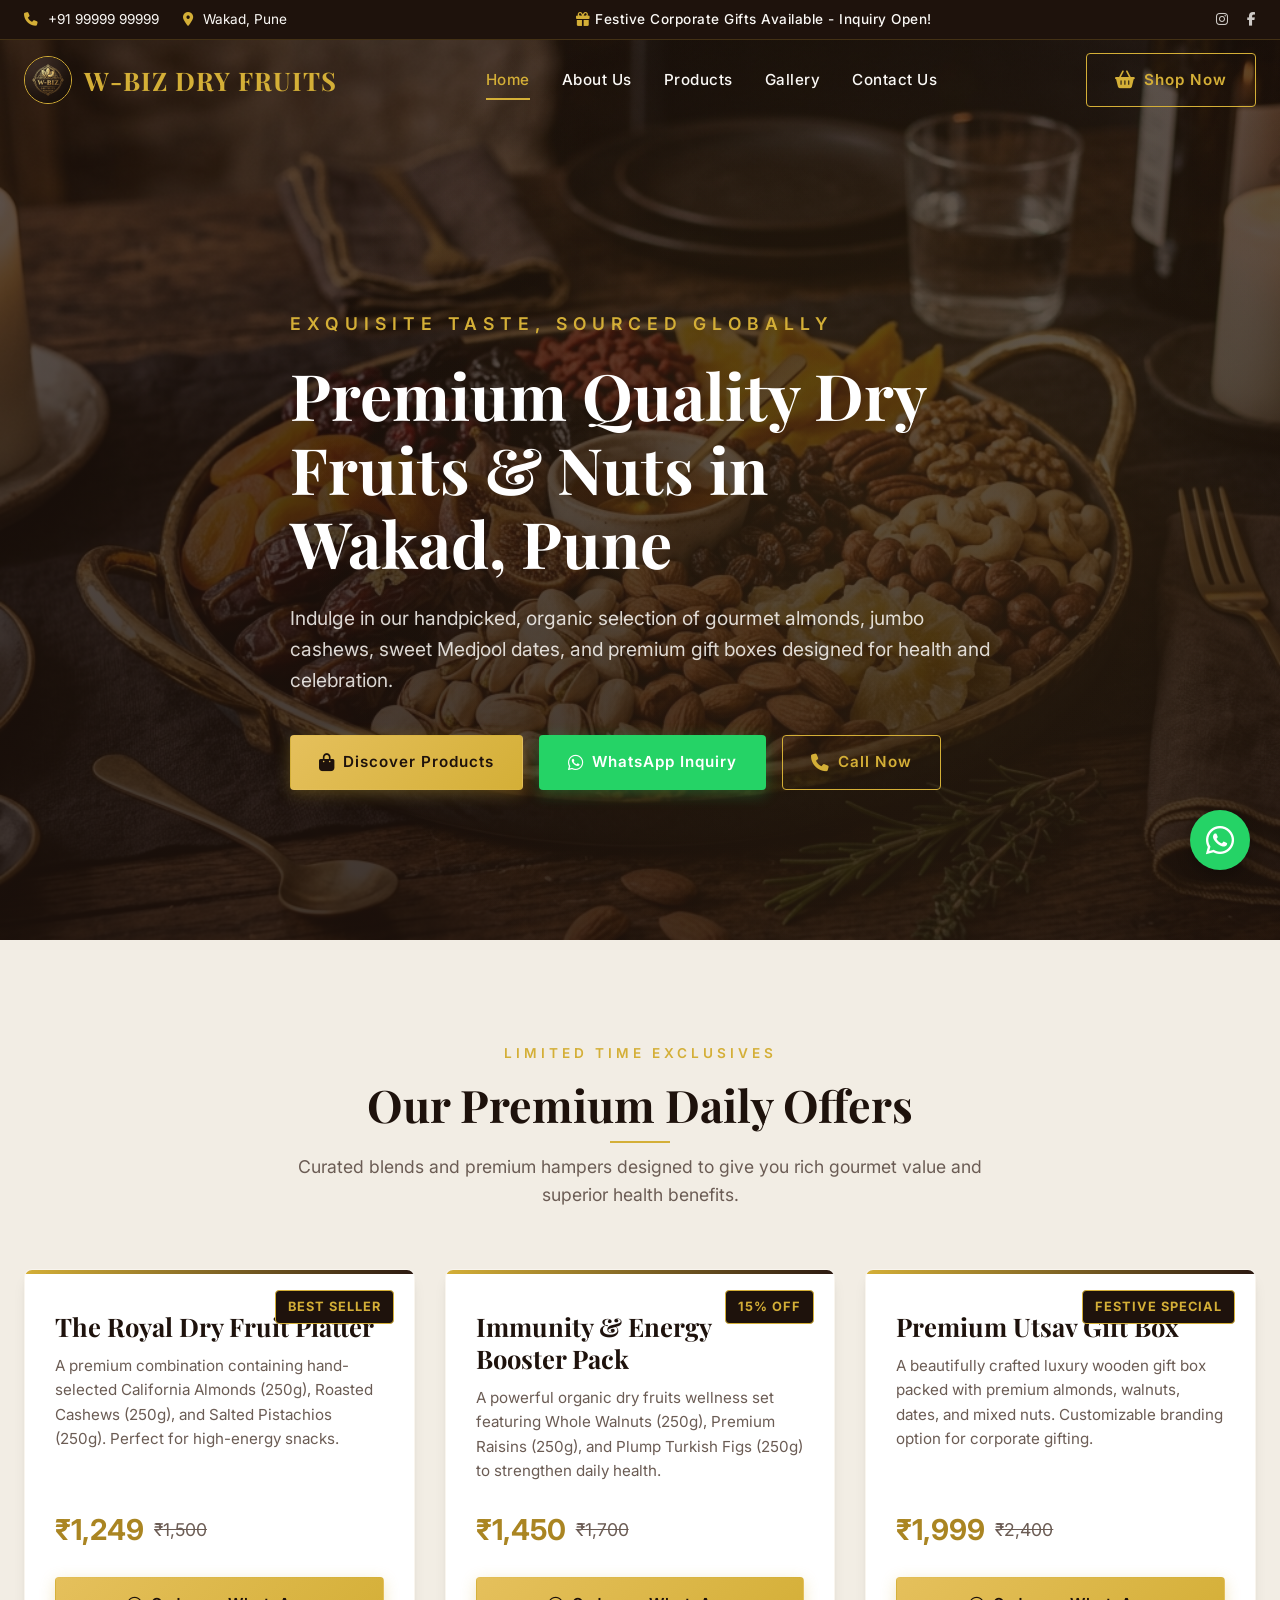
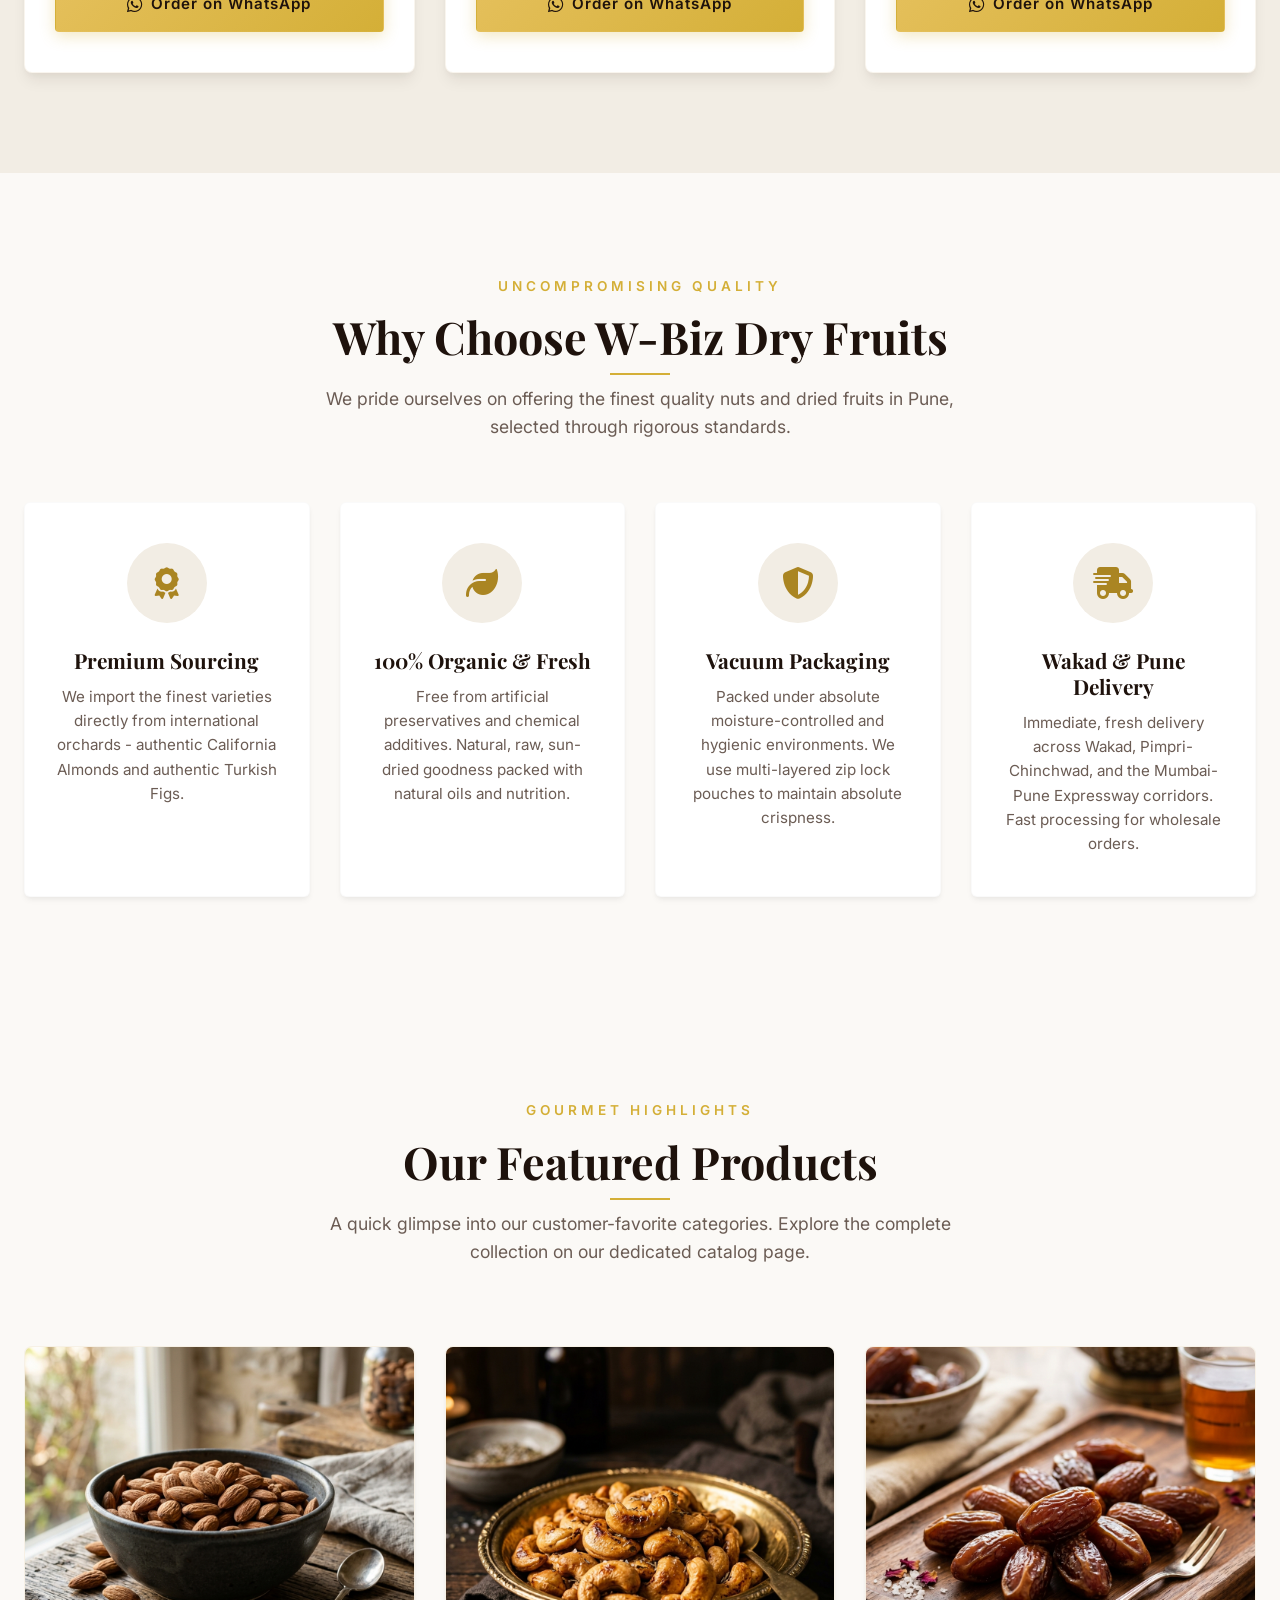
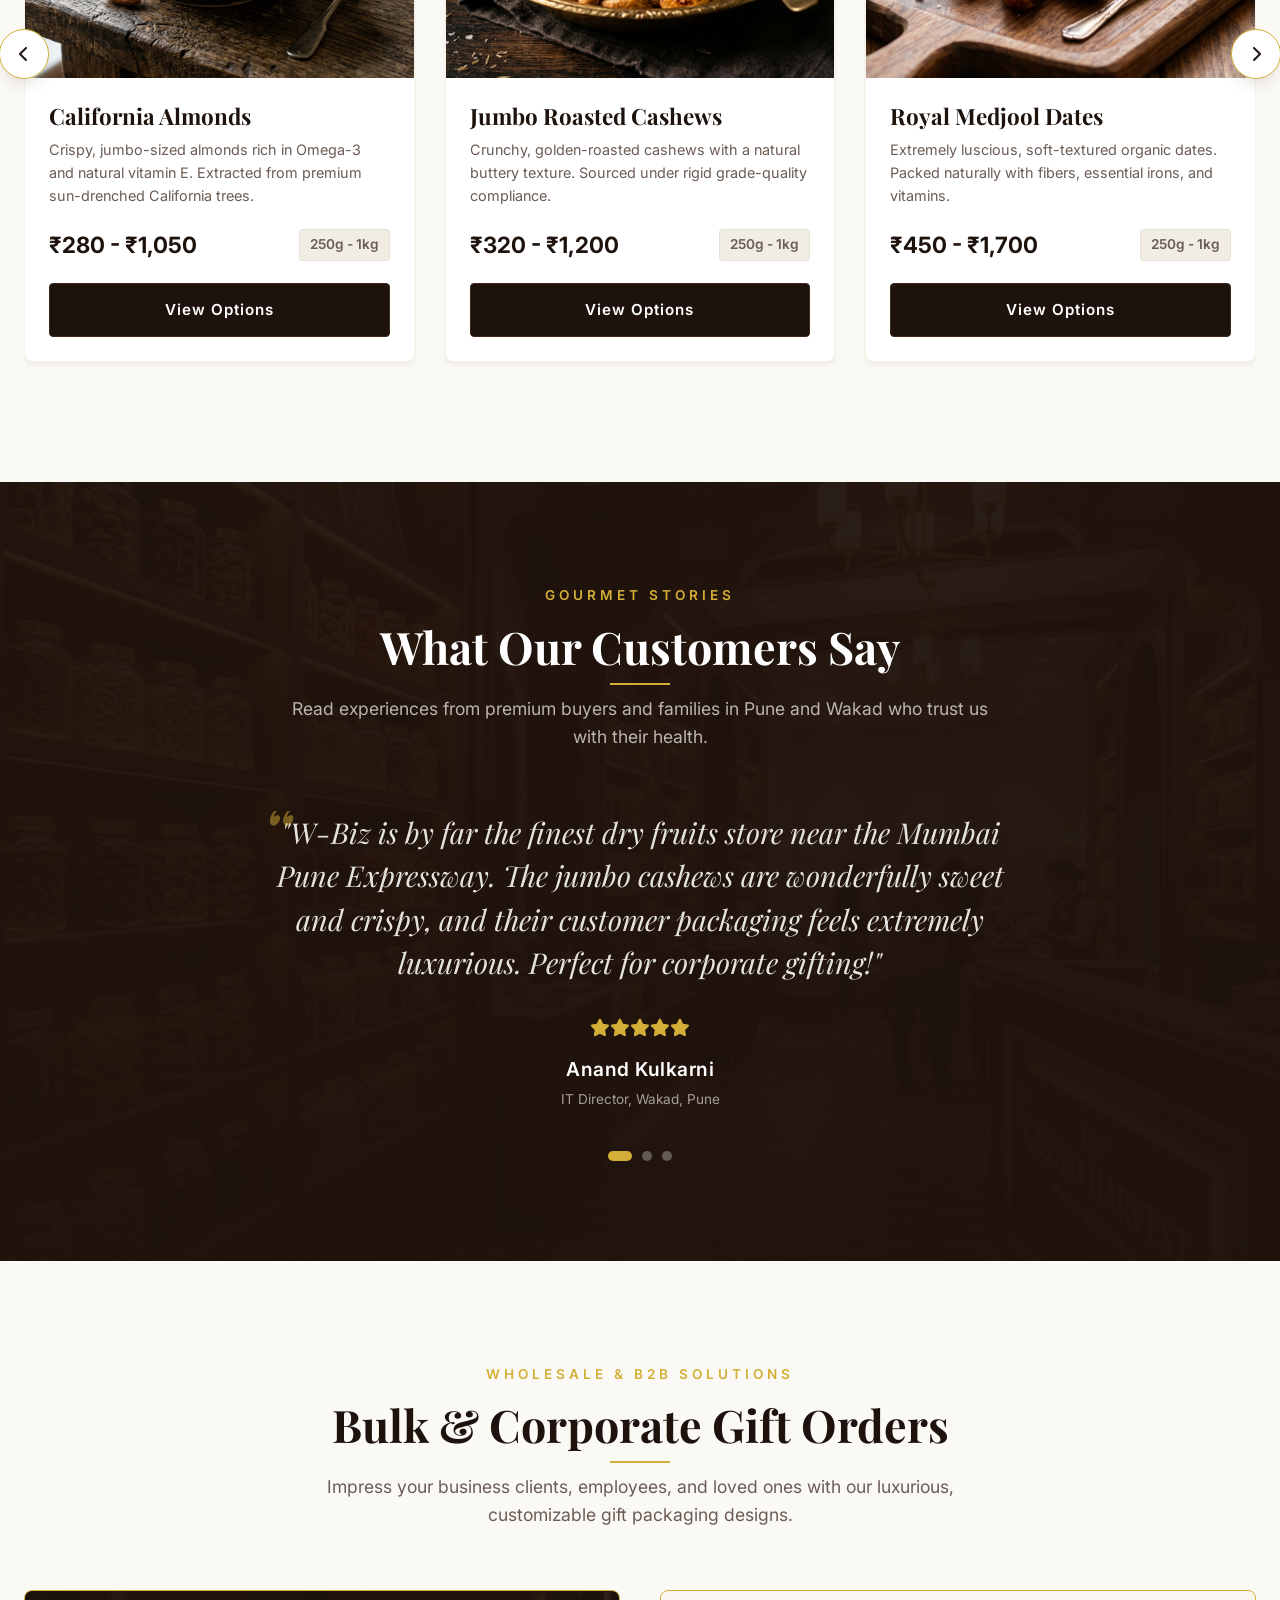
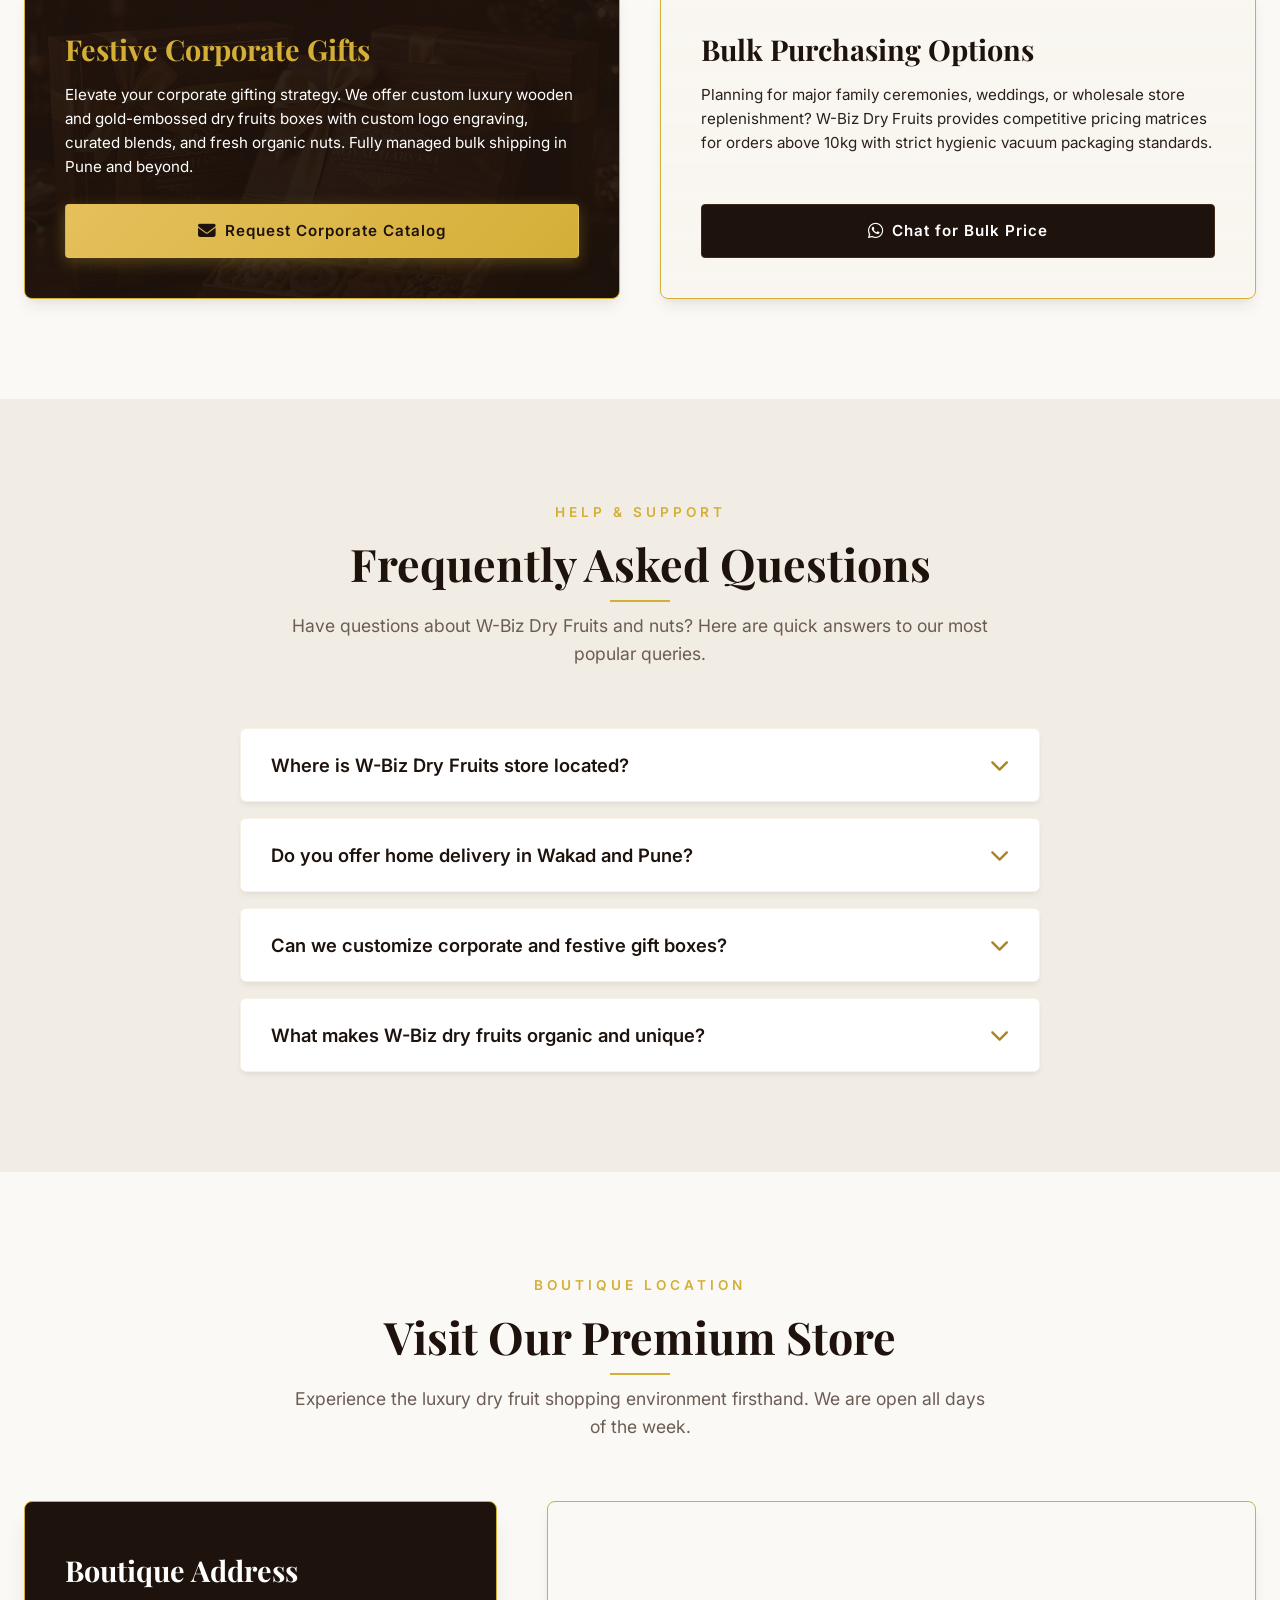
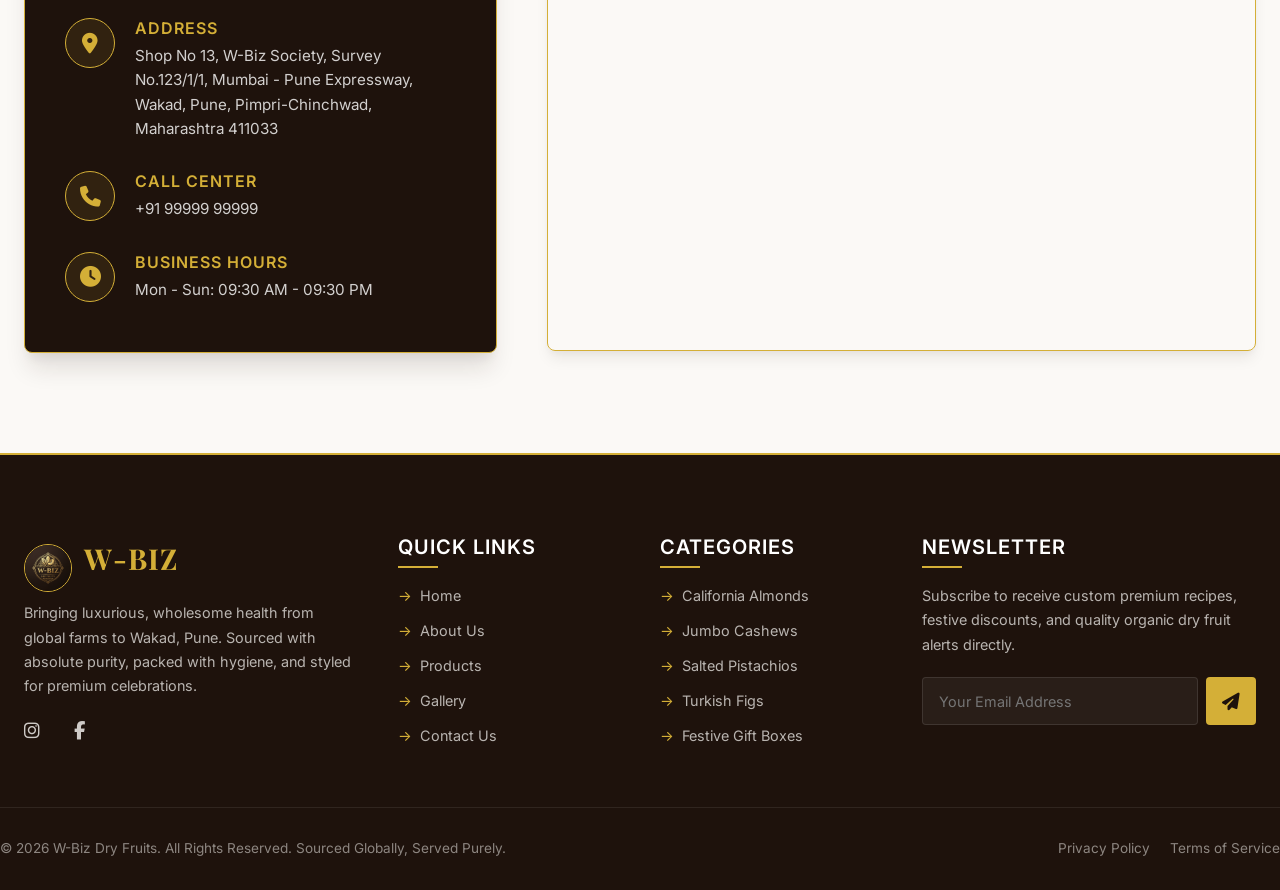
==== index.html @ f698a76a "Initial commit: Premium dry fruits and nuts website for W-Biz" ====
<!DOCTYPE html>
<html lang="en">
<head>
  <meta charset="UTF-8">
  <meta name="viewport" content="width=device-width, initial-scale=1.0">
  <meta name="description" content="Discover W-Biz Dry Fruits in Wakad, Pune. The best premium dry fruits shop near Mumbai-Pune Expressway offering organic nuts, raisins, dates, and customized luxury gift boxes.">
  <meta name="keywords" content="Dry Fruits Shop in Wakad, Premium Dry Fruits Pune, Best Dry Fruits Store near Mumbai Pune Expressway, Organic Dry Fruits in Pune, Dry Fruits Gift Boxes Pune">
  <title>W-Biz Dry Fruits | Premium Quality Dry Fruits & Nuts in Wakad, Pune</title>
  
  <!-- Favicon -->
  <link rel="icon" type="image/png" href="assets/logo.png">
  
  <!-- FontAwesome Icons CDN -->
  <link rel="stylesheet" href="https://cdnjs.cloudflare.com/ajax/libs/font-awesome/6.4.0/css/all.min.css">
  
  <!-- Premium Custom Styling Sheet -->
  <link rel="stylesheet" href="css/style.css">
</head>
<body>

  <!-- Preloader Screen -->
  <div id="preloader">
    <div class="loader-container">
      <div class="loader-logo">W-BIZ</div>
      <div class="loader-spinner"></div>
    </div>
  </div>

  <!-- Top Announcement Bar -->
  <div class="top-bar">
    <div class="container top-bar-content">
      <div class="top-info">
        <span><i class="fa-solid fa-phone"></i> +91 99999 99999</span>
        <span><i class="fa-solid fa-location-dot"></i> Wakad, Pune</span>
      </div>
      <div class="top-promo">
        <i class="fa-solid fa-gift gold-text"></i> Festive Corporate Gifts Available - Inquiry Open!
      </div>
      <div class="top-socials">
        <a href="https://instagram.com/wbizdryfruits" target="_blank" aria-label="Follow W-Biz Dry Fruits on Instagram"><i class="fa-brands fa-instagram"></i></a>
        <a href="https://facebook.com/wbizdryfruits" target="_blank" aria-label="Follow W-Biz Dry Fruits on Facebook"><i class="fa-brands fa-facebook-f"></i></a>
      </div>
    </div>
  </div>

  <!-- Sticky Premium Navigation Header -->
  <header>
    <div class="container header-container">
      <a href="index.html" class="logo-link" id="nav-logo">
        <img src="assets/logo.png" alt="W-Biz Dry Fruits Logo" class="logo-img">
        <span class="logo-text">W-BIZ DRY FRUITS</span>
      </a>
      
      <nav class="nav-links" id="menu-links">
        <a href="index.html" class="active">Home</a>
        <a href="about.html">About Us</a>
        <a href="products.html">Products</a>
        <a href="gallery.html">Gallery</a>
        <a href="contact.html">Contact Us</a>
      </nav>
      
      <div class="nav-cta">
        <a href="products.html" class="btn btn-outline" id="nav-shop-btn">
          <i class="fa-solid fa-basket-shopping"></i> Shop Now
        </a>
      </div>
      
      <button class="hamburger" id="menu-toggle" aria-label="Toggle navigation menu">
        <span></span>
        <span></span>
        <span></span>
      </button>
    </div>
  </header>

  <!-- Hero Section -->
  <section class="hero">
    <div class="container">
      <div class="hero-content">
        <span class="hero-tagline">Exquisite Taste, Sourced Globally</span>
        <h1>Premium Quality Dry Fruits & Nuts in Wakad, Pune</h1>
        <p class="hero-desc">Indulge in our handpicked, organic selection of gourmet almonds, jumbo cashews, sweet Medjool dates, and premium gift boxes designed for health and celebration.</p>
        <div class="hero-ctas">
          <a href="products.html" class="btn btn-gold"><i class="fa-solid fa-bag-shopping"></i> Discover Products</a>
          <a href="https://wa.me/919999999999?text=Hi%20W-Biz%20Dry%20Fruits,%20I'm%20interested%20in%20inquiring%20about%20your%20premium%20dry%20fruits." target="_blank" class="btn btn-whatsapp"><i class="fa-brands fa-whatsapp"></i> WhatsApp Inquiry</a>
          <a href="tel:+919999999999" class="btn btn-outline"><i class="fa-solid fa-phone"></i> Call Now</a>
        </div>
      </div>
    </div>
  </section>

  <!-- Daily Offers & Festive Combos Section -->
  <section class="offers-section section-padding">
    <div class="container">
      <div class="section-header reveal">
        <span>Limited Time Exclusives</span>
        <h2>Our Premium Daily Offers</h2>
        <p>Curated blends and premium hampers designed to give you rich gourmet value and superior health benefits.</p>
      </div>
      
      <div class="offers-grid reveal">
        <!-- Combo 1 -->
        <div class="offer-card">
          <span class="offer-badge">Best Seller</span>
          <div class="offer-content">
            <h3 class="offer-title">The Royal Dry Fruit Platter</h3>
            <p class="offer-desc">A premium combination containing hand-selected California Almonds (250g), Roasted Cashews (250g), and Salted Pistachios (250g). Perfect for high-energy snacks.</p>
            <div class="offer-price">
              ₹1,249 <span>₹1,500</span>
            </div>
            <a href="https://wa.me/919999999999?text=Hi%20W-Biz%20Dry%20Fruits,%20I%20want%20to%20order%20the%20Royal%20Dry%20Fruit%20Platter%20Offer." target="_blank" class="btn btn-gold text-center">
              <i class="fa-brands fa-whatsapp"></i> Order on WhatsApp
            </a>
          </div>
        </div>
        
        <!-- Combo 2 -->
        <div class="offer-card">
          <span class="offer-badge">15% Off</span>
          <div class="offer-content">
            <h3 class="offer-title">Immunity & Energy Booster Pack</h3>
            <p class="offer-desc">A powerful organic dry fruits wellness set featuring Whole Walnuts (250g), Premium Raisins (250g), and Plump Turkish Figs (250g) to strengthen daily health.</p>
            <div class="offer-price">
              ₹1,450 <span>₹1,700</span>
            </div>
            <a href="https://wa.me/919999999999?text=Hi%20W-Biz%20Dry%20Fruits,%20I%20want%20to%20order%20the%20Immunity%20%26%20Energy%20Booster%20Pack." target="_blank" class="btn btn-gold text-center">
              <i class="fa-brands fa-whatsapp"></i> Order on WhatsApp
            </a>
          </div>
        </div>
        
        <!-- Combo 3 -->
        <div class="offer-card">
          <span class="offer-badge">Festive Special</span>
          <div class="offer-content">
            <h3 class="offer-title">Premium Utsav Gift Box</h3>
            <p class="offer-desc">A beautifully crafted luxury wooden gift box packed with premium almonds, walnuts, dates, and mixed nuts. Customizable branding option for corporate gifting.</p>
            <div class="offer-price">
              ₹1,999 <span>₹2,400</span>
            </div>
            <a href="https://wa.me/919999999999?text=Hi%20W-Biz%20Dry%20Fruits,%20I'm%20interested%20in%20the%20Premium%20Utsav%20Gift%20Box." target="_blank" class="btn btn-gold text-center">
              <i class="fa-brands fa-whatsapp"></i> Order on WhatsApp
            </a>
          </div>
        </div>
      </div>
    </div>
  </section>

  <!-- Why Choose Us Section -->
  <section class="features-section section-padding">
    <div class="container">
      <div class="section-header reveal">
        <span>Uncompromising Quality</span>
        <h2>Why Choose W-Biz Dry Fruits</h2>
        <p>We pride ourselves on offering the finest quality nuts and dried fruits in Pune, selected through rigorous standards.</p>
      </div>
      
      <div class="features-grid reveal">
        <!-- Feature 1 -->
        <div class="feature-card">
          <div class="feature-icon"><i class="fa-solid fa-award"></i></div>
          <h3 class="feature-title">Premium Sourcing</h3>
          <p class="feature-desc">We import the finest varieties directly from international orchards - authentic California Almonds and authentic Turkish Figs.</p>
        </div>
        
        <!-- Feature 2 -->
        <div class="feature-card">
          <div class="feature-icon"><i class="fa-solid fa-leaf"></i></div>
          <h3 class="feature-title">100% Organic & Fresh</h3>
          <p class="feature-desc">Free from artificial preservatives and chemical additives. Natural, raw, sun-dried goodness packed with natural oils and nutrition.</p>
        </div>
        
        <!-- Feature 3 -->
        <div class="feature-card">
          <div class="feature-icon"><i class="fa-solid fa-shield-halved"></i></div>
          <h3 class="feature-title">Vacuum Packaging</h3>
          <p class="feature-desc">Packed under absolute moisture-controlled and hygienic environments. We use multi-layered zip lock pouches to maintain absolute crispness.</p>
        </div>
        
        <!-- Feature 4 -->
        <div class="feature-card">
          <div class="feature-icon"><i class="fa-solid fa-truck-fast"></i></div>
          <h3 class="feature-title">Wakad & Pune Delivery</h3>
          <p class="feature-desc">Immediate, fresh delivery across Wakad, Pimpri-Chinchwad, and the Mumbai-Pune Expressway corridors. Fast processing for wholesale orders.</p>
        </div>
      </div>
    </div>
  </section>

  <!-- Featured Products Slider -->
  <section class="featured-section section-padding">
    <div class="container">
      <div class="section-header reveal">
        <span>Gourmet Highlights</span>
        <h2>Our Featured Products</h2>
        <p>A quick glimpse into our customer-favorite categories. Explore the complete collection on our dedicated catalog page.</p>
      </div>
      
      <div class="slider-outer-container reveal">
        <!-- Slider Navigation -->
        <button class="slider-control slider-control-prev" id="slide-prev" aria-label="Previous featured product"><i class="fa-solid fa-chevron-left"></i></button>
        <button class="slider-control slider-control-next" id="slide-next" aria-label="Next featured product"><i class="fa-solid fa-chevron-right"></i></button>
        
        <div class="featured-slider" id="featured-products-container">
          <!-- Card 1 -->
          <div class="product-card">
            <div class="product-img-wrap">
              <span class="product-badge">Top Choice</span>
              <img src="assets/products/almonds.png" alt="Premium California Almonds at W-Biz Dry Fruits in Pune">
            </div>
            <div class="product-info">
              <h3 class="product-title">California Almonds</h3>
              <p class="product-desc">Crispy, jumbo-sized almonds rich in Omega-3 and natural vitamin E. Extracted from premium sun-drenched California trees.</p>
              <div class="product-price-row">
                <span class="product-price">₹280 - ₹1,050</span>
                <span class="product-weight">250g - 1kg</span>
              </div>
              <div class="product-actions">
                <a href="products.html" class="btn btn-dark text-center">View Options</a>
              </div>
            </div>
          </div>
          
          <!-- Card 2 -->
          <div class="product-card">
            <div class="product-img-wrap">
              <span class="product-badge">Imported</span>
              <img src="assets/products/cashews.png" alt="Gourmet Roasted Cashews from Wakad Pune Dry Fruit Store">
            </div>
            <div class="product-info">
              <h3 class="product-title">Jumbo Roasted Cashews</h3>
              <p class="product-desc">Crunchy, golden-roasted cashews with a natural buttery texture. Sourced under rigid grade-quality compliance.</p>
              <div class="product-price-row">
                <span class="product-price">₹320 - ₹1,200</span>
                <span class="product-weight">250g - 1kg</span>
              </div>
              <div class="product-actions">
                <a href="products.html" class="btn btn-dark text-center">View Options</a>
              </div>
            </div>
          </div>
          
          <!-- Card 3 -->
          <div class="product-card">
            <div class="product-img-wrap">
              <span class="product-badge">Highly Sweet</span>
              <img src="assets/products/dates.png" alt="Premium Medjool Dates near Mumbai Pune Expressway">
            </div>
            <div class="product-info">
              <h3 class="product-title">Royal Medjool Dates</h3>
              <p class="product-desc">Extremely luscious, soft-textured organic dates. Packed naturally with fibers, essential irons, and vitamins.</p>
              <div class="product-price-row">
                <span class="product-price">₹450 - ₹1,700</span>
                <span class="product-weight">250g - 1kg</span>
              </div>
              <div class="product-actions">
                <a href="products.html" class="btn btn-dark text-center">View Options</a>
              </div>
            </div>
          </div>
          
          <!-- Card 4 -->
          <div class="product-card">
            <div class="product-img-wrap">
              <span class="product-badge">Special Gift</span>
              <img src="assets/store-packaging.png" alt="Festive Gift Box from W-Biz Dry Fruits Wakad">
            </div>
            <div class="product-info">
              <h3 class="product-title">Luxury Utsav Box</h3>
              <p class="product-desc">An elegant premium wooden presentation tray filled with a high-end gourmet collection of rich walnuts, cashews, and almonds.</p>
              <div class="product-price-row">
                <span class="product-price">₹1,999</span>
                <span class="product-weight">1 Unit</span>
              </div>
              <div class="product-actions">
                <a href="products.html" class="btn btn-dark text-center">View Options</a>
              </div>
            </div>
          </div>
        </div>
      </div>
    </div>
  </section>

  <!-- Testimonials Carousel Section -->
  <section class="testimonials-section section-padding">
    <div class="container">
      <div class="section-header reveal">
        <span>Gourmet Stories</span>
        <h2>What Our Customers Say</h2>
        <p>Read experiences from premium buyers and families in Pune and Wakad who trust us with their health.</p>
      </div>
      
      <div class="testimonial-carousel-container reveal">
        <div class="testimonial-track" id="testimonial-track">
          <!-- Slide 1 -->
          <div class="testimonial-slide">
            <div class="testimonial-quote">
              "W-Biz is by far the finest dry fruits store near the Mumbai Pune Expressway. The jumbo cashews are wonderfully sweet and crispy, and their customer packaging feels extremely luxurious. Perfect for corporate gifting!"
            </div>
            <div class="testimonial-author">
              <div class="author-rating">
                <i class="fa-solid fa-star"></i><i class="fa-solid fa-star"></i><i class="fa-solid fa-star"></i><i class="fa-solid fa-star"></i><i class="fa-solid fa-star"></i>
              </div>
              <span class="author-name">Anand Kulkarni</span>
              <span class="author-title">IT Director, Wakad, Pune</span>
            </div>
          </div>
          
          <!-- Slide 2 -->
          <div class="testimonial-slide">
            <div class="testimonial-quote">
              "We bought their customizable festive dry fruits gift boxes for Diwali, and all our relatives were amazed by the rich size and quality of the pistachios and figs. Sourcing is absolutely authentic."
            </div>
            <div class="testimonial-author">
              <div class="author-rating">
                <i class="fa-solid fa-star"></i><i class="fa-solid fa-star"></i><i class="fa-solid fa-star"></i><i class="fa-solid fa-star"></i><i class="fa-solid fa-star"></i>
              </div>
              <span class="author-name">Priya Deshmukh</span>
              <span class="author-title">Fitness Blogger, Pimpri-Chinchwad</span>
            </div>
          </div>
          
          <!-- Slide 3 -->
          <div class="testimonial-slide">
            <div class="testimonial-quote">
              "Superb hygienic environment inside the store. I regularly buy their organic figs and California almonds. It's clean, premium, and very friendly. Sourcing genuine organic dry fruits in Pune has become incredibly easy!"
            </div>
            <div class="testimonial-author">
              <div class="author-rating">
                <i class="fa-solid fa-star"></i><i class="fa-solid fa-star"></i><i class="fa-solid fa-star"></i><i class="fa-solid fa-star"></i><i class="fa-solid fa-star-half-stroke"></i>
              </div>
              <span class="author-name">Dr. Rakesh Mehta</span>
              <span class="author-title">Cardiologist, Wakad</span>
            </div>
          </div>
        </div>
        
        <div class="carousel-dots" id="carousel-dots-container">
          <!-- Dots dynamically highlighted by JS -->
        </div>
      </div>
    </div>
  </section>

  <!-- Bulk & Corporate Inquiries Section -->
  <section class="inquiry-callout-section section-padding">
    <div class="container">
      <div class="section-header reveal">
        <span>Wholesale & B2B Solutions</span>
        <h2>Bulk & Corporate Gift Orders</h2>
        <p>Impress your business clients, employees, and loved ones with our luxurious, customizable gift packaging designs.</p>
      </div>
      
      <div class="inquiry-callout-grid reveal">
        <div class="inquiry-callout-card">
          <h3>Festive Corporate Gifts</h3>
          <p>Elevate your corporate gifting strategy. We offer custom luxury wooden and gold-embossed dry fruits boxes with custom logo engraving, curated blends, and fresh organic nuts. Fully managed bulk shipping in Pune and beyond.</p>
          <a href="contact.html" class="btn btn-gold"><i class="fa-solid fa-envelope"></i> Request Corporate Catalog</a>
        </div>
        
        <div class="inquiry-callout-card">
          <h3>Bulk Purchasing Options</h3>
          <p>Planning for major family ceremonies, weddings, or wholesale store replenishment? W-Biz Dry Fruits provides competitive pricing matrices for orders above 10kg with strict hygienic vacuum packaging standards.</p>
          <a href="https://wa.me/919999999999?text=Hi%20W-Biz%20Dry%20Fruits,%20I%20would%20like%20to%20inquire%20about%20a%20bulk%20order%20for%20an%20upcoming%20event." target="_blank" class="btn btn-dark"><i class="fa-brands fa-whatsapp"></i> Chat for Bulk Price</a>
        </div>
      </div>
    </div>
  </section>

  <!-- FAQ Section -->
  <section class="faq-section section-padding">
    <div class="container">
      <div class="section-header reveal">
        <span>Help & Support</span>
        <h2>Frequently Asked Questions</h2>
        <p>Have questions about W-Biz Dry Fruits and nuts? Here are quick answers to our most popular queries.</p>
      </div>
      
      <div class="faq-container reveal">
        <!-- FAQ 1 -->
        <div class="faq-item">
          <button class="faq-question">
            <h3>Where is W-Biz Dry Fruits store located?</h3>
            <span class="faq-icon"><i class="fa-solid fa-chevron-down"></i></span>
          </button>
          <div class="faq-answer">
            <div class="faq-answer-content">
              Our premium boutique store is located at <strong>Shop No 13, W-Biz Society, Survey No.123/1/1, Mumbai - Pune Expressway, Wakad, Pune, Maharashtra 411033</strong>. It is highly accessible for residents of Wakad, Pimpri-Chinchwad, and travellers on the Expressway.
            </div>
          </div>
        </div>
        
        <!-- FAQ 2 -->
        <div class="faq-item">
          <button class="faq-question">
            <h3>Do you offer home delivery in Wakad and Pune?</h3>
            <span class="faq-icon"><i class="fa-solid fa-chevron-down"></i></span>
          </button>
          <div class="faq-answer">
            <div class="faq-answer-content">
              Yes! We provide express, contactless doorstep delivery across Wakad, Pimpri-Chinchwad, and selective sectors of Pune. Contact us via WhatsApp to share your address and secure immediate shipping options.
            </div>
          </div>
        </div>
        
        <!-- FAQ 3 -->
        <div class="faq-item">
          <button class="faq-question">
            <h3>Can we customize corporate and festive gift boxes?</h3>
            <span class="faq-icon"><i class="fa-solid fa-chevron-down"></i></span>
          </button>
          <div class="faq-answer">
            <div class="faq-answer-content">
              Absolutely! We specialize in premium personalized dry fruits gift boxes. You can choose the tray material (wooden, gold hard-board, eco-sleeves), custom choose the assortment dry fruits (almonds, cashews, pistachios, dates, figs, mixed), and engrave your corporate emblem on the outer packaging.
            </div>
          </div>
        </div>
        
        <!-- FAQ 4 -->
        <div class="faq-item">
          <button class="faq-question">
            <h3>What makes W-Biz dry fruits organic and unique?</h3>
            <span class="faq-icon"><i class="fa-solid fa-chevron-down"></i></span>
          </button>
          <div class="faq-answer">
            <div class="faq-answer-content">
              We focus strictly on premium grades (like California almonds and King-size Cashews). Our items are sorted and vacuum-packed under certified clean facilities without artificial polish, chemical colors, or preservatives, assuring 100% natural oil preservation and crispness.
            </div>
          </div>
        </div>
      </div>
    </div>
  </section>

  <!-- Store Location Preview & Quick Contact Info -->
  <section class="section-padding reveal">
    <div class="container">
      <div class="section-header">
        <span>Boutique Location</span>
        <h2>Visit Our Premium Store</h2>
        <p>Experience the luxury dry fruit shopping environment firsthand. We are open all days of the week.</p>
      </div>
      
      <div class="contact-grid">
        <div class="contact-info-panel">
          <h3>Boutique Address</h3>
          <div class="contact-details-list">
            <div class="contact-item-row">
              <div class="contact-item-icon"><i class="fa-solid fa-location-dot"></i></div>
              <div class="contact-item-text">
                <h4>Address</h4>
                <p>Shop No 13, W-Biz Society, Survey No.123/1/1, Mumbai - Pune Expressway, Wakad, Pune, Pimpri-Chinchwad, Maharashtra 411033</p>
              </div>
            </div>
            
            <div class="contact-item-row">
              <div class="contact-item-icon"><i class="fa-solid fa-phone"></i></div>
              <div class="contact-item-text">
                <h4>Call Center</h4>
                <p>+91 99999 99999</p>
              </div>
            </div>
            
            <div class="contact-item-row">
              <div class="contact-item-icon"><i class="fa-solid fa-clock"></i></div>
              <div class="contact-item-text">
                <h4>Business Hours</h4>
                <p>Mon - Sun: 09:30 AM - 09:30 PM</p>
              </div>
            </div>
          </div>
        </div>
        
        <div class="map-container">
          <!-- Google Maps Embed for Wakad, Pune W-Biz -->
          <iframe src="https://www.google.com/maps/embed?pb=!1m18!1m12!1m3!1d3781.5647585098905!2d73.7538221!3d18.5936852!2m3!1f0!2f0!3f0!3m2!1i1024!2i768!4f13.1!3m3!1m2!1s0x3bc2b9a700000001%3A0xde10b80f146a85f!2sWakad%2C%20Pune%2C%20Maharashtra!5e0!3m2!1sen!2sin!4v1700000000000!5m2!1sen!2sin" allowfullscreen="" loading="lazy" referrerpolicy="no-referrer-when-downgrade" title="W-Biz Dry Fruits Google Map Wakad Pune"></iframe>
        </div>
      </div>
    </div>
  </section>

  <!-- Luxury Footer -->
  <footer>
    <div class="container footer-top">
      <div class="footer-col footer-about">
        <div class="logo-link">
          <img src="assets/logo.png" alt="W-Biz Dry Fruits Logo" class="logo-img">
          <span class="logo-text">W-BIZ</span>
        </div>
        <p>Bringing luxurious, wholesome health from global farms to Wakad, Pune. Sourced with absolute purity, packed with hygiene, and styled for premium celebrations.</p>
        <div class="top-socials" style="margin-top: 10px;">
          <a href="https://instagram.com/wbizdryfruits" target="_blank" style="margin-left: 0; margin-right: 15px;"><i class="fa-brands fa-instagram fa-lg"></i></a>
          <a href="https://facebook.com/wbizdryfruits" target="_blank" style="margin-right: 15px;"><i class="fa-brands fa-facebook-f fa-lg"></i></a>
        </div>
      </div>
      
      <div class="footer-col">
        <h3>Quick Links</h3>
        <ul class="footer-links-list">
          <li><a href="index.html">Home</a></li>
          <li><a href="about.html">About Us</a></li>
          <li><a href="products.html">Products</a></li>
          <li><a href="gallery.html">Gallery</a></li>
          <li><a href="contact.html">Contact Us</a></li>
        </ul>
      </div>
      
      <div class="footer-col">
        <h3>Categories</h3>
        <ul class="footer-links-list">
          <li><a href="products.html?category=almonds">California Almonds</a></li>
          <li><a href="products.html?category=cashews">Jumbo Cashews</a></li>
          <li><a href="products.html?category=pistachios">Salted Pistachios</a></li>
          <li><a href="products.html?category=figs">Turkish Figs</a></li>
          <li><a href="products.html?category=gift-boxes">Festive Gift Boxes</a></li>
        </ul>
      </div>
      
      <div class="footer-col footer-newsletter">
        <h3>Newsletter</h3>
        <p>Subscribe to receive custom premium recipes, festive discounts, and quality organic dry fruit alerts directly.</p>
        <form class="newsletter-form" id="footer-newsletter-form">
          <input type="email" placeholder="Your Email Address" class="newsletter-input" required aria-label="Email for newsletter subscription">
          <button type="submit" class="newsletter-btn" aria-label="Subscribe to newsletter"><i class="fa-solid fa-paper-plane"></i></button>
        </form>
      </div>
    </div>
    
    <div class="container footer-bottom">
      <p>&copy; 2026 W-Biz Dry Fruits. All Rights Reserved. Sourced Globally, Served Purely.</p>
      <div class="footer-bottom-links">
        <a href="#">Privacy Policy</a>
        <a href="#">Terms of Service</a>
      </div>
    </div>
  </footer>

  <!-- Floating WhatsApp Widget Button -->
  <a href="https://wa.me/919999999999?text=Hi%20W-Biz%20Dry%20Fruits,%20I'm%20visiting%20your%20website%20and%20would%20like%20to%20learn%20more%20about%20your%20premium%20dry%20fruits." class="whatsapp-float" target="_blank" aria-label="Chat with W-Biz Dry Fruits on WhatsApp" id="floating-whatsapp-widget">
    <i class="fa-brands fa-whatsapp"></i>
  </a>

  <!-- Global Custom Javascript Sheet -->
  <script src="js/main.js"></script>
</body>
</html>
---- css/style.css ----
/* 
========================================================================
   W-BIZ DRY FRUITS & NUTS STORE - PREMIUM CUSTOM CSS
   Theme: Luxury, Elegant, Clean, High-end Boutique
   Colors: Dark Chocolate, Warm Gold, Soft Cream, Pure White
========================================================================
*/

/* --- Google Fonts --- */
@import url('https://fonts.googleapis.com/css2?family=Inter:wght@300;400;500;600;700&family=Playfair+Display:ital,wght@0,400;0,600;0,700;1,400&display=swap');

/* --- CSS Variables & Custom Properties --- */
:root {
  /* Color Palette */
  --primary-dark: #1e120c;        /* Deepest dark chocolate */
  --primary-mid: #2c1a11;         /* Mid chocolate brown */
  --primary-light: #3d281c;       /* Light roasted brown */
  --accent-gold: #d4af37;         /* Metallic luxury gold */
  --accent-gold-dark: #aa8522;    /* Shadowed antique gold */
  --accent-gold-light: #f3e5ab;   /* Bright cream gold */
  --bg-cream: #fbf9f6;            /* Premium warm white cream */
  --bg-cream-dark: #f2ede4;       /* Section background cream */
  --text-dark: #2b201a;           /* Ultra high contrast charcoal brown */
  --text-muted: #6b5c54;          /* Soft grey brown */
  --text-light: #fbf9f6;          /* Cream-white text */
  --white: #ffffff;
  
  /* Blends & Opacities */
  --gold-glow: rgba(212, 175, 55, 0.25);
  --gold-border: rgba(212, 175, 55, 0.3);
  --glass-bg: rgba(255, 255, 255, 0.75);
  --glass-bg-dark: rgba(30, 18, 12, 0.85);

  /* Shadows */
  --shadow-sm: 0 4px 6px -1px rgba(0, 0, 0, 0.05), 0 2px 4px -1px rgba(0, 0, 0, 0.03);
  --shadow-md: 0 10px 15px -3px rgba(44, 26, 17, 0.08), 0 4px 6px -2px rgba(44, 26, 17, 0.04);
  --shadow-lg: 0 20px 25px -5px rgba(44, 26, 17, 0.12), 0 10px 10px -5px rgba(44, 26, 17, 0.06);
  --shadow-gold: 0 12px 30px rgba(212, 175, 55, 0.2);
  --shadow-inner: inset 0 2px 4px 0 rgba(0, 0, 0, 0.06);

  /* Layout Constants */
  --max-width: 1280px;
  --header-height: 80px;
  --topbar-height: 40px;
  
  /* Animations */
  --transition-fast: 0.2s cubic-bezier(0.16, 1, 0.3, 1);
  --transition-normal: 0.4s cubic-bezier(0.16, 1, 0.3, 1);
  --transition-slow: 0.8s cubic-bezier(0.16, 1, 0.3, 1);
}

/* --- Base Resets --- */
*, *::before, *::after {
  box-sizing: border-box;
  margin: 0;
  padding: 0;
}

html {
  scroll-behavior: smooth;
  font-size: 16px;
  -webkit-font-smoothing: antialiased;
  -moz-osx-font-smoothing: grayscale;
}

body {
  font-family: 'Inter', sans-serif;
  background-color: var(--bg-cream);
  color: var(--text-dark);
  line-height: 1.6;
  overflow-x: hidden;
}

h1, h2, h3, h4, h5, h6 {
  font-family: 'Playfair Display', serif;
  color: var(--primary-dark);
  font-weight: 700;
  line-height: 1.25;
}

a {
  color: inherit;
  text-decoration: none;
  transition: var(--transition-fast);
}

img {
  max-width: 100%;
  height: auto;
  display: block;
}

button, input, textarea, select {
  font-family: inherit;
  font-size: inherit;
  outline: none;
}

ul {
  list-style: none;
}

/* --- Premium Scrollbar --- */
::-webkit-scrollbar {
  width: 10px;
}
::-webkit-scrollbar-track {
  background: var(--primary-dark);
}
::-webkit-scrollbar-thumb {
  background: var(--accent-gold);
  border: 2px solid var(--primary-dark);
  border-radius: 5px;
}
::-webkit-scrollbar-thumb:hover {
  background: var(--accent-gold-dark);
}

/* --- Preloader --- */
#preloader {
  position: fixed;
  top: 0;
  left: 0;
  width: 100%;
  height: 100%;
  background-color: var(--primary-dark);
  display: flex;
  justify-content: center;
  align-items: center;
  z-index: 9999;
  transition: opacity 0.5s ease, visibility 0.5s ease;
}

.loader-container {
  text-align: center;
}

.loader-logo {
  font-family: 'Playfair Display', serif;
  font-size: 2.5rem;
  color: var(--accent-gold);
  margin-bottom: 20px;
  letter-spacing: 2px;
  animation: pulse-gold 2s infinite ease-in-out;
}

.loader-spinner {
  width: 50px;
  height: 50px;
  border: 3px solid rgba(212, 175, 55, 0.1);
  border-top: 3px solid var(--accent-gold);
  border-radius: 50%;
  margin: 0 auto;
  animation: spin 1s infinite linear;
}

/* --- Global Utility Classes --- */
.container {
  max-width: var(--max-width);
  margin: 0 auto;
  padding: 0 24px;
}

.section-padding {
  padding: 100px 0;
}

.text-center { text-align: center; }

.gold-text {
  color: var(--accent-gold);
}

.gold-gradient-text {
  background: linear-gradient(135deg, #f3e5ab 0%, #d4af37 50%, #aa8522 100%);
  -webkit-background-clip: text;
  -webkit-text-fill-color: transparent;
}

.section-header {
  margin-bottom: 60px;
  text-align: center;
  max-width: 700px;
  margin-left: auto;
  margin-right: auto;
}

.section-header span {
  font-family: 'Inter', sans-serif;
  text-transform: uppercase;
  font-size: 0.85rem;
  letter-spacing: 4px;
  color: var(--accent-gold);
  font-weight: 600;
  display: inline-block;
  margin-bottom: 12px;
}

.section-header h2 {
  font-size: 2.8rem;
  margin-bottom: 16px;
  position: relative;
}

.section-header h2::after {
  content: '';
  position: absolute;
  bottom: -10px;
  left: 50%;
  transform: translateX(-50%);
  width: 60px;
  height: 2px;
  background: var(--accent-gold);
}

.section-header p {
  color: var(--text-muted);
  margin-top: 20px;
  font-size: 1.1rem;
}

/* --- Custom Premium Buttons --- */
.btn {
  display: inline-flex;
  align-items: center;
  justify-content: center;
  padding: 14px 28px;
  border-radius: 4px;
  font-weight: 600;
  font-size: 0.95rem;
  letter-spacing: 1px;
  cursor: pointer;
  transition: var(--transition-normal);
  border: 1px solid transparent;
}

.btn-gold {
  background: linear-gradient(135deg, #e5c05c 0%, #d4af37 100%);
  color: var(--primary-dark);
  box-shadow: 0 4px 15px rgba(212, 175, 55, 0.3);
}

.btn-gold:hover {
  background: linear-gradient(135deg, #d4af37 0%, #aa8522 100%);
  box-shadow: 0 6px 20px rgba(212, 175, 55, 0.45);
  transform: translateY(-2px);
}

.btn-outline {
  background: transparent;
  color: var(--accent-gold);
  border-color: var(--accent-gold);
}

.btn-outline:hover {
  background: var(--accent-gold);
  color: var(--primary-dark);
  transform: translateY(-2px);
  box-shadow: 0 6px 20px rgba(212, 175, 55, 0.3);
}

.btn-dark {
  background: var(--primary-dark);
  color: var(--white);
  border-color: var(--primary-light);
}

.btn-dark:hover {
  background: var(--primary-light);
  transform: translateY(-2px);
  box-shadow: var(--shadow-md);
}

.btn-whatsapp {
  background-color: #25d366;
  color: var(--white);
  box-shadow: 0 4px 15px rgba(37, 211, 102, 0.3);
}

.btn-whatsapp:hover {
  background-color: #20ba5a;
  transform: translateY(-2px);
  box-shadow: 0 6px 20px rgba(37, 211, 102, 0.5);
}

.btn i {
  margin-right: 8px;
  font-size: 1.1rem;
}

/* --- Floating WhatsApp --- */
.whatsapp-float {
  position: fixed;
  bottom: 30px;
  right: 30px;
  width: 60px;
  height: 60px;
  background-color: #25d366;
  color: white;
  border-radius: 50%;
  display: flex;
  justify-content: center;
  align-items: center;
  font-size: 32px;
  box-shadow: 0 5px 15px rgba(0, 0, 0, 0.3), 0 0 0 0px rgba(37, 211, 102, 0.5);
  z-index: 999;
  animation: pulse-wa 2s infinite;
  transition: var(--transition-fast);
}

.whatsapp-float:hover {
  transform: scale(1.1);
  background-color: #22c35e;
}

/* --- Top Announcement Bar --- */
.top-bar {
  background-color: var(--primary-dark);
  color: var(--bg-cream);
  height: var(--topbar-height);
  font-size: 0.85rem;
  display: flex;
  align-items: center;
  border-bottom: 1px solid rgba(212, 175, 55, 0.2);
  z-index: 1001;
  position: relative;
}

.top-bar-content {
  display: flex;
  justify-content: space-between;
  align-items: center;
  width: 100%;
}

.top-info span {
  margin-right: 20px;
}

.top-info i {
  color: var(--accent-gold);
  margin-right: 6px;
}

.top-promo {
  font-weight: 500;
  letter-spacing: 0.5px;
}

.top-socials a {
  margin-left: 15px;
  color: var(--text-light);
  opacity: 0.8;
}

.top-socials a:hover {
  color: var(--accent-gold);
  opacity: 1;
}

/* --- Header / Navigation --- */
header {
  height: var(--header-height);
  background-color: transparent;
  width: 100%;
  position: absolute;
  top: var(--topbar-height);
  left: 0;
  z-index: 1000;
  transition: var(--transition-normal);
}

header.sticky {
  position: fixed;
  top: 0;
  background-color: var(--glass-bg-dark);
  backdrop-filter: blur(15px);
  box-shadow: 0 4px 20px rgba(0, 0, 0, 0.1);
  border-bottom: 1px solid rgba(212, 175, 55, 0.15);
  height: 75px;
}

.header-container {
  display: flex;
  justify-content: space-between;
  align-items: center;
  height: 100%;
}

.logo-link {
  display: flex;
  align-items: center;
  gap: 12px;
}

.logo-img {
  height: 48px;
  width: 48px;
  border-radius: 50%;
  border: 1px solid var(--accent-gold);
}

.logo-text {
  font-family: 'Playfair Display', serif;
  font-size: 1.6rem;
  font-weight: 700;
  color: var(--accent-gold);
  letter-spacing: 1px;
}

header.sticky .logo-text {
  color: var(--white);
}

.nav-links {
  display: flex;
  gap: 32px;
}

.nav-links a {
  font-size: 0.95rem;
  font-weight: 500;
  letter-spacing: 0.5px;
  color: var(--text-light);
  padding: 8px 0;
  position: relative;
}

header:not(.sticky) .nav-links a {
  /* On non-sticky, if overlaying dark hero, white is good. If light pages, we will set class */
}

/* Specific page light header overrides */
.light-page header:not(.sticky) .nav-links a {
  color: var(--primary-dark);
}

.light-page header:not(.sticky) .logo-text {
  color: var(--primary-dark);
}

.light-page header:not(.sticky) .nav-cta .btn {
  border-color: var(--primary-dark);
  color: var(--primary-dark);
}

.nav-links a::after {
  content: '';
  position: absolute;
  bottom: 0;
  left: 0;
  width: 0;
  height: 2px;
  background-color: var(--accent-gold);
  transition: var(--transition-normal);
}

.nav-links a:hover::after,
.nav-links a.active::after {
  width: 100%;
}

.nav-links a:hover,
.nav-links a.active {
  color: var(--accent-gold) !important;
}

.nav-cta {
  display: flex;
  align-items: center;
}

.hamburger {
  display: none;
  cursor: pointer;
  z-index: 1002;
  background: none;
  border: none;
}

.hamburger span {
  display: block;
  width: 25px;
  height: 3px;
  background-color: var(--accent-gold);
  margin: 5px 0;
  transition: var(--transition-normal);
}

/* --- Hero Banner Section --- */
.hero {
  height: 100vh;
  min-height: 700px;
  background: linear-gradient(rgba(30, 18, 12, 0.7), rgba(30, 18, 12, 0.85)), url('../assets/hero-bg.png') no-repeat center center/cover;
  display: flex;
  align-items: center;
  color: var(--white);
  padding-top: calc(var(--header-height) + var(--topbar-height));
  position: relative;
  overflow: hidden;
}

.hero::before {
  content: '';
  position: absolute;
  top: 0;
  left: 0;
  right: 0;
  bottom: 0;
  background: radial-gradient(circle at 70% 50%, rgba(212, 175, 55, 0.08) 0%, transparent 60%);
  pointer-events: none;
}

.hero-content {
  max-width: 700px;
}

.hero-tagline {
  font-size: 1.1rem;
  letter-spacing: 6px;
  text-transform: uppercase;
  color: var(--accent-gold);
  font-weight: 600;
  margin-bottom: 20px;
  display: block;
  animation: slide-right-fade 1s ease forwards;
}

.hero h1 {
  font-size: 4rem;
  color: var(--white);
  margin-bottom: 24px;
  line-height: 1.15;
  animation: slide-up-fade 1s ease forwards 0.3s;
  opacity: 0;
}

.hero-desc {
  font-size: 1.2rem;
  color: rgba(251, 249, 246, 0.85);
  margin-bottom: 40px;
  animation: slide-up-fade 1s ease forwards 0.6s;
  opacity: 0;
}

.hero-ctas {
  display: flex;
  gap: 16px;
  flex-wrap: wrap;
  animation: slide-up-fade 1s ease forwards 0.9s;
  opacity: 0;
}

/* --- Daily Offers Section --- */
.offers-section {
  background-color: var(--bg-cream-dark);
}

.offers-grid {
  display: grid;
  grid-template-columns: repeat(auto-fit, minmax(320px, 1fr));
  gap: 30px;
}

.offer-card {
  background: var(--white);
  border-radius: 8px;
  overflow: hidden;
  box-shadow: var(--shadow-md);
  border: 1px solid rgba(197, 160, 89, 0.1);
  display: flex;
  flex-direction: column;
  transition: var(--transition-normal);
  position: relative;
}

.offer-card::before {
  content: '';
  position: absolute;
  top: 0;
  left: 0;
  right: 0;
  height: 4px;
  background: linear-gradient(90deg, var(--accent-gold), var(--primary-mid));
}

.offer-card:hover {
  transform: translateY(-8px);
  box-shadow: var(--shadow-lg), 0 10px 25px rgba(212, 175, 55, 0.1);
}

.offer-badge {
  position: absolute;
  top: 20px;
  right: 20px;
  background: var(--primary-dark);
  color: var(--accent-gold);
  border: 1px solid var(--accent-gold);
  padding: 6px 12px;
  font-size: 0.8rem;
  font-weight: 700;
  border-radius: 4px;
  text-transform: uppercase;
  letter-spacing: 1px;
}

.offer-content {
  padding: 40px 30px;
  flex-grow: 1;
  display: flex;
  flex-direction: column;
}

.offer-title {
  font-size: 1.6rem;
  margin-bottom: 12px;
}

.offer-desc {
  color: var(--text-muted);
  font-size: 0.95rem;
  margin-bottom: 24px;
  flex-grow: 1;
}

.offer-price {
  font-size: 1.8rem;
  color: var(--accent-gold-dark);
  font-weight: 700;
  margin-bottom: 24px;
  display: flex;
  align-items: center;
  gap: 10px;
}

.offer-price span {
  font-size: 1.1rem;
  text-decoration: line-through;
  color: var(--text-muted);
  font-weight: 400;
}

/* --- Features / Why Choose Us --- */
.features-grid {
  display: grid;
  grid-template-columns: repeat(auto-fit, minmax(260px, 1fr));
  gap: 30px;
}

.feature-card {
  background: var(--white);
  padding: 40px 30px;
  border-radius: 6px;
  text-align: center;
  box-shadow: var(--shadow-sm);
  border: 1px solid rgba(0,0,0,0.02);
  transition: var(--transition-normal);
  position: relative;
  overflow: hidden;
}

.feature-card::after {
  content: '';
  position: absolute;
  bottom: 0;
  left: 0;
  width: 100%;
  height: 0;
  background: var(--primary-dark);
  transition: var(--transition-normal);
  z-index: 1;
}

.feature-card:hover::after {
  height: 100%;
}

.feature-card:hover {
  transform: translateY(-5px);
  box-shadow: var(--shadow-lg);
}

.feature-card:hover * {
  color: var(--white) !important;
  z-index: 2;
  position: relative;
}

.feature-icon {
  width: 80px;
  height: 80px;
  background: var(--bg-cream-dark);
  border-radius: 50%;
  display: flex;
  justify-content: center;
  align-items: center;
  margin: 0 auto 24px;
  font-size: 2rem;
  color: var(--accent-gold-dark);
  transition: var(--transition-normal);
}

.feature-card:hover .feature-icon {
  background: rgba(255,255,255,0.1);
  color: var(--accent-gold);
}

.feature-title {
  font-size: 1.3rem;
  margin-bottom: 12px;
  transition: var(--transition-normal);
}

.feature-desc {
  font-size: 0.95rem;
  color: var(--text-muted);
  transition: var(--transition-normal);
}

/* --- Featured Slider / Products --- */
.featured-section {
  background-color: var(--bg-cream);
  overflow: hidden;
}

.slider-outer-container {
  position: relative;
  width: 100%;
}

.featured-slider {
  display: flex;
  gap: 30px;
  overflow-x: auto;
  scroll-snap-type: x mandatory;
  scrollbar-width: none; /* Hide scrollbar for Firefox */
  padding: 20px 0;
}

.featured-slider::-webkit-scrollbar {
  display: none; /* Hide scrollbar for Chrome/Safari */
}

.product-card {
  flex: 0 0 calc(33.333% - 20px);
  min-width: 290px;
  scroll-snap-align: start;
  background: var(--white);
  border-radius: 8px;
  border: 1px solid rgba(197, 160, 89, 0.15);
  box-shadow: var(--shadow-sm);
  overflow: hidden;
  transition: var(--transition-normal);
  display: flex;
  flex-direction: column;
}

.product-card:hover {
  transform: translateY(-8px);
  box-shadow: var(--shadow-lg), var(--shadow-gold);
  border-color: var(--accent-gold);
}

.product-img-wrap {
  position: relative;
  overflow: hidden;
  padding-top: 85%; /* 4:3 Aspect Ratio */
  background: var(--bg-cream-dark);
}

.product-img-wrap img {
  position: absolute;
  top: 0;
  left: 0;
  width: 100%;
  height: 100%;
  object-fit: cover;
  transition: var(--transition-slow);
}

.product-card:hover .product-img-wrap img {
  transform: scale(1.1);
}

.product-badge {
  position: absolute;
  top: 15px;
  left: 15px;
  background: var(--accent-gold);
  color: var(--primary-dark);
  padding: 4px 10px;
  font-size: 0.75rem;
  font-weight: 700;
  border-radius: 4px;
  text-transform: uppercase;
}

.product-info {
  padding: 24px;
  display: flex;
  flex-direction: column;
  flex-grow: 1;
}

.product-title {
  font-size: 1.4rem;
  margin-bottom: 8px;
}

.product-desc {
  color: var(--text-muted);
  font-size: 0.9rem;
  margin-bottom: 20px;
  flex-grow: 1;
}

.product-price-row {
  display: flex;
  justify-content: space-between;
  align-items: center;
  margin-bottom: 20px;
}

.product-price {
  font-size: 1.4rem;
  font-weight: 700;
  color: var(--primary-dark);
}

.product-weight {
  background: var(--bg-cream-dark);
  padding: 4px 10px;
  border-radius: 4px;
  font-size: 0.85rem;
  font-weight: 600;
  color: var(--text-muted);
  border: 1px solid rgba(0,0,0,0.05);
}

/* Weight Selector & Dynamic Price */
.weight-selector {
  width: 100%;
  padding: 8px 12px;
  border-radius: 4px;
  border: 1px solid var(--bg-cream-dark);
  background-color: var(--bg-cream);
  color: var(--text-dark);
  font-weight: 500;
  margin-bottom: 16px;
  cursor: pointer;
  transition: var(--transition-fast);
}

.weight-selector:hover {
  border-color: var(--accent-gold);
}

.product-actions {
  display: grid;
  grid-template-columns: 1fr;
  gap: 10px;
}

/* Slider Controls */
.slider-control {
  position: absolute;
  top: 50%;
  transform: translateY(-50%);
  width: 50px;
  height: 50px;
  background: var(--white);
  border: 1px solid var(--accent-gold);
  border-radius: 50%;
  display: flex;
  justify-content: center;
  align-items: center;
  cursor: pointer;
  box-shadow: var(--shadow-md);
  z-index: 5;
  transition: var(--transition-normal);
  color: var(--primary-dark);
}

.slider-control:hover {
  background: var(--accent-gold);
  color: var(--primary-dark);
  box-shadow: var(--shadow-gold);
}

.slider-control-prev { left: -25px; }
.slider-control-next { right: -25px; }

/* --- Testimonials Section --- */
.testimonials-section {
  background: linear-gradient(rgba(30, 18, 12, 0.95), rgba(30, 18, 12, 0.98)), url('../assets/store-interior.png') no-repeat center center/cover;
  color: var(--white);
}

.testimonials-section .section-header h2 {
  color: var(--white);
}

.testimonials-section .section-header p {
  color: rgba(251, 249, 246, 0.7);
}

.testimonial-carousel-container {
  max-width: 800px;
  margin: 0 auto;
  position: relative;
  overflow: hidden;
}

.testimonial-track {
  display: flex;
  transition: transform 0.6s cubic-bezier(0.16, 1, 0.3, 1);
}

.testimonial-slide {
  flex: 0 0 100%;
  padding: 0 20px;
  text-align: center;
}

.testimonial-quote {
  font-family: 'Playfair Display', serif;
  font-size: 1.8rem;
  line-height: 1.5;
  font-style: italic;
  margin-bottom: 30px;
  color: rgba(251, 249, 246, 0.9);
}

.testimonial-quote::before {
  content: '“';
  font-size: 5rem;
  color: var(--accent-gold);
  position: absolute;
  top: -40px;
  left: 20px;
  opacity: 0.2;
}

.testimonial-author {
  display: flex;
  flex-direction: column;
  align-items: center;
}

.author-rating {
  color: var(--accent-gold);
  font-size: 1.1rem;
  margin-bottom: 12px;
}

.author-name {
  font-size: 1.2rem;
  font-weight: 600;
  letter-spacing: 0.5px;
}

.author-title {
  font-size: 0.85rem;
  color: rgba(251, 249, 246, 0.6);
  margin-top: 4px;
}

.carousel-dots {
  display: flex;
  justify-content: center;
  gap: 10px;
  margin-top: 40px;
}

.carousel-dot {
  width: 10px;
  height: 10px;
  border-radius: 50%;
  background: rgba(255, 255, 255, 0.3);
  border: none;
  cursor: pointer;
  transition: var(--transition-fast);
}

.carousel-dot.active {
  background: var(--accent-gold);
  width: 24px;
  border-radius: 5px;
}

/* --- About Page Specifics --- */
.about-hero {
  height: 45vh;
  min-height: 350px;
  background: linear-gradient(rgba(30, 18, 12, 0.8), rgba(30, 18, 12, 0.9)), url('../assets/about-img.png') no-repeat center center/cover;
  display: flex;
  align-items: center;
  justify-content: center;
  color: var(--white);
  text-align: center;
  padding-top: calc(var(--header-height) + var(--topbar-height));
}

.about-hero h1 {
  font-size: 3.5rem;
  color: var(--white);
}

.about-intro-grid {
  display: grid;
  grid-template-columns: 1fr 1fr;
  gap: 60px;
  align-items: center;
}

.about-image-frame {
  position: relative;
  border: 1px solid var(--accent-gold);
  padding: 15px;
  border-radius: 8px;
}

.about-image-frame img {
  border-radius: 4px;
  width: 100%;
}

.about-image-frame::before {
  content: '';
  position: absolute;
  top: -15px;
  left: -15px;
  width: 80px;
  height: 80px;
  border-top: 3px solid var(--accent-gold);
  border-left: 3px solid var(--accent-gold);
}

.about-image-frame::after {
  content: '';
  position: absolute;
  bottom: -15px;
  right: -15px;
  width: 80px;
  height: 80px;
  border-bottom: 3px solid var(--accent-gold);
  border-right: 3px solid var(--accent-gold);
}

.about-text h3 {
  font-size: 2rem;
  margin-bottom: 20px;
}

.about-text p {
  color: var(--text-muted);
  margin-bottom: 20px;
}

.values-grid {
  display: grid;
  grid-template-columns: repeat(3, 1fr);
  gap: 30px;
  margin-top: 60px;
}

.value-item {
  text-align: center;
  background: var(--white);
  padding: 40px 30px;
  border-radius: 8px;
  box-shadow: var(--shadow-sm);
  border: 1px solid rgba(197, 160, 89, 0.1);
}

.value-icon {
  font-size: 2.5rem;
  color: var(--accent-gold);
  margin-bottom: 20px;
}

/* --- Products Page Categories & Filters --- */
.filter-tabs {
  display: flex;
  justify-content: center;
  gap: 12px;
  flex-wrap: wrap;
  margin-bottom: 50px;
}

.filter-btn {
  background: var(--white);
  border: 1px solid rgba(197, 160, 89, 0.25);
  color: var(--text-dark);
  padding: 10px 24px;
  border-radius: 40px;
  font-weight: 500;
  cursor: pointer;
  transition: var(--transition-fast);
}

.filter-btn:hover,
.filter-btn.active {
  background: var(--primary-dark);
  color: var(--white);
  border-color: var(--primary-dark);
  box-shadow: var(--shadow-md);
}

.products-grid {
  display: grid;
  grid-template-columns: repeat(auto-fill, minmax(290px, 1fr));
  gap: 30px;
  transition: opacity 0.3s ease;
}

.product-item {
  display: block;
}

/* --- Gallery Lightbox Grid --- */
.gallery-grid {
  display: grid;
  grid-template-columns: repeat(auto-fill, minmax(320px, 1fr));
  gap: 24px;
}

.gallery-card {
  position: relative;
  border-radius: 8px;
  overflow: hidden;
  box-shadow: var(--shadow-sm);
  aspect-ratio: 4/3;
  cursor: pointer;
  border: 1px solid rgba(197, 160, 89, 0.1);
}

.gallery-card img {
  width: 100%;
  height: 100%;
  object-fit: cover;
  transition: var(--transition-slow);
}

.gallery-overlay {
  position: absolute;
  top: 0;
  left: 0;
  width: 100%;
  height: 100%;
  background: linear-gradient(to top, rgba(30, 18, 12, 0.95), rgba(30, 18, 12, 0.3));
  opacity: 0;
  display: flex;
  flex-direction: column;
  justify-content: flex-end;
  padding: 30px;
  transition: var(--transition-normal);
}

.gallery-card:hover img {
  transform: scale(1.1);
}

.gallery-card:hover .gallery-overlay {
  opacity: 1;
}

.gallery-overlay i {
  color: var(--accent-gold);
  font-size: 2rem;
  margin-bottom: 12px;
}

.gallery-overlay h3 {
  color: var(--white);
  font-size: 1.4rem;
}

.gallery-overlay p {
  color: var(--accent-gold-light);
  font-size: 0.85rem;
  text-transform: uppercase;
  letter-spacing: 2px;
  margin-top: 4px;
}

/* Custom Lightbox Modal */
.lightbox {
  position: fixed;
  top: 0;
  left: 0;
  width: 100%;
  height: 100%;
  background-color: rgba(18, 10, 6, 0.98);
  display: none;
  justify-content: center;
  align-items: center;
  z-index: 2000;
  opacity: 0;
  transition: opacity 0.4s ease;
}

.lightbox.active {
  display: flex;
  opacity: 1;
}

.lightbox-content {
  position: relative;
  max-width: 90%;
  max-height: 80%;
  display: flex;
  flex-direction: column;
  align-items: center;
}

.lightbox-img {
  max-width: 100%;
  max-height: 70vh;
  border-radius: 4px;
  border: 1px solid var(--accent-gold);
  box-shadow: 0 0 50px rgba(0,0,0,0.8);
}

.lightbox-caption {
  font-family: 'Playfair Display', serif;
  color: var(--white);
  font-size: 1.5rem;
  margin-top: 20px;
  text-align: center;
}

.lightbox-nav {
  position: absolute;
  top: 50%;
  transform: translateY(-50%);
  background: none;
  border: none;
  color: var(--white);
  font-size: 2.5rem;
  cursor: pointer;
  opacity: 0.7;
  transition: var(--transition-fast);
  padding: 20px;
}

.lightbox-nav:hover {
  opacity: 1;
  color: var(--accent-gold);
}

.lightbox-prev { left: -80px; }
.lightbox-next { right: -80px; }

.lightbox-close {
  position: absolute;
  top: -50px;
  right: 0;
  background: none;
  border: none;
  color: var(--white);
  font-size: 2.5rem;
  cursor: pointer;
  opacity: 0.7;
  transition: var(--transition-fast);
}

.lightbox-close:hover {
  opacity: 1;
  color: var(--accent-gold);
}

/* --- Contact Us Page Elements --- */
.contact-grid {
  display: grid;
  grid-template-columns: 1.2fr 1.8fr;
  gap: 50px;
}

.contact-info-panel {
  background: var(--primary-dark);
  color: var(--white);
  padding: 50px 40px;
  border-radius: 8px;
  border: 1px solid var(--accent-gold);
  box-shadow: var(--shadow-lg);
}

.contact-info-panel h3 {
  color: var(--white);
  font-size: 1.8rem;
  margin-bottom: 30px;
}

.contact-details-list {
  display: flex;
  flex-direction: column;
  gap: 30px;
}

.contact-item-row {
  display: flex;
  gap: 20px;
}

.contact-item-icon {
  width: 50px;
  height: 50px;
  border-radius: 50%;
  background: rgba(212, 175, 55, 0.1);
  border: 1px solid var(--accent-gold);
  display: flex;
  justify-content: center;
  align-items: center;
  color: var(--accent-gold);
  font-size: 1.3rem;
  flex-shrink: 0;
}

.contact-item-text h4 {
  color: var(--accent-gold);
  font-family: 'Inter', sans-serif;
  font-weight: 600;
  font-size: 1rem;
  text-transform: uppercase;
  letter-spacing: 1px;
  margin-bottom: 6px;
}

.contact-item-text p {
  color: rgba(255,255,255,0.8);
  font-size: 0.95rem;
}

.contact-form-panel {
  background: var(--white);
  padding: 50px 40px;
  border-radius: 8px;
  border: 1px solid rgba(197, 160, 89, 0.15);
  box-shadow: var(--shadow-md);
}

.contact-form-panel h3 {
  font-size: 1.8rem;
  margin-bottom: 30px;
}

.form-grid {
  display: grid;
  grid-template-columns: 1fr 1fr;
  gap: 24px;
}

.form-group-full {
  grid-column: span 2;
}

.form-group {
  display: flex;
  flex-direction: column;
  gap: 8px;
}

.form-group label {
  font-size: 0.9rem;
  font-weight: 600;
  color: var(--text-dark);
}

.form-control {
  border: 1px solid var(--bg-cream-dark);
  background-color: var(--bg-cream);
  padding: 14px 18px;
  border-radius: 4px;
  color: var(--text-dark);
  transition: var(--transition-fast);
}

.form-control:focus {
  border-color: var(--accent-gold);
  background-color: var(--white);
  box-shadow: 0 0 0 3px rgba(212, 175, 55, 0.15);
}

textarea.form-control {
  resize: vertical;
  min-height: 140px;
}

/* Map Section */
.map-section {
  padding-bottom: 100px;
}

.map-container {
  border-radius: 8px;
  overflow: hidden;
  box-shadow: var(--shadow-md);
  border: 1px solid var(--accent-gold);
  height: 450px;
}

.map-container iframe {
  width: 100%;
  height: 100%;
  border: none;
}

/* --- FAQ Section --- */
.faq-section {
  background-color: var(--bg-cream-dark);
}

.faq-container {
  max-width: 800px;
  margin: 0 auto;
  display: flex;
  flex-direction: column;
  gap: 16px;
}

.faq-item {
  background: var(--white);
  border-radius: 6px;
  border: 1px solid rgba(197, 160, 89, 0.15);
  box-shadow: var(--shadow-sm);
  overflow: hidden;
}

.faq-question {
  width: 100%;
  background: none;
  border: none;
  padding: 24px 30px;
  text-align: left;
  display: flex;
  justify-content: space-between;
  align-items: center;
  cursor: pointer;
}

.faq-question h3 {
  font-size: 1.15rem;
  font-weight: 600;
  font-family: 'Inter', sans-serif;
  color: var(--primary-dark);
}

.faq-icon {
  font-size: 1.2rem;
  color: var(--accent-gold-dark);
  transition: var(--transition-normal);
}

.faq-item.active .faq-icon {
  transform: rotate(180deg);
}

.faq-answer {
  max-height: 0;
  overflow: hidden;
  transition: max-height 0.4s cubic-bezier(0.16, 1, 0.3, 1);
  background-color: var(--bg-cream);
}

.faq-answer-content {
  padding: 0 30px 24px;
  color: var(--text-muted);
  font-size: 0.95rem;
  border-top: 1px solid rgba(197, 160, 89, 0.08);
  padding-top: 20px;
}

/* --- Corporate and Special Offer Inquiry Form Modals / Callouts --- */
.inquiry-callout-grid {
  display: grid;
  grid-template-columns: 1.5fr 1.5fr;
  gap: 40px;
  margin-top: 60px;
}

.inquiry-callout-card {
  background: linear-gradient(rgba(30,18,12,0.92), rgba(30,18,12,0.95)), url('../assets/store-packaging.png') no-repeat center center/cover;
  border: 1px solid var(--accent-gold);
  border-radius: 8px;
  color: var(--white);
  padding: 40px;
  box-shadow: var(--shadow-md);
  display: flex;
  flex-direction: column;
}

.inquiry-callout-card:nth-child(2) {
  background: linear-gradient(rgba(249,246,240,0.95), rgba(249,246,240,0.98));
  border-color: var(--accent-gold);
  color: var(--text-dark);
}

.inquiry-callout-card h3 {
  font-size: 1.8rem;
  margin-bottom: 16px;
  color: var(--accent-gold);
}

.inquiry-callout-card:nth-child(2) h3 {
  color: var(--primary-dark);
}

.inquiry-callout-card p {
  font-size: 0.95rem;
  margin-bottom: 24px;
  flex-grow: 1;
}

/* --- Scroll Entrance Animations --- */
.reveal {
  position: relative;
  opacity: 0;
  transform: translateY(40px);
  transition: all 0.8s cubic-bezier(0.16, 1, 0.3, 1);
}

.reveal.active {
  opacity: 1;
  transform: translateY(0);
}

/* --- Luxury Footer --- */
footer {
  background-color: var(--primary-dark);
  color: var(--text-light);
  padding-top: 80px;
  border-top: 2px solid var(--accent-gold);
  font-size: 0.9rem;
}

.footer-top {
  display: grid;
  grid-template-columns: 1.2fr 0.8fr 0.8fr 1.2fr;
  gap: 40px;
  padding-bottom: 60px;
  border-bottom: 1px solid rgba(255, 255, 255, 0.08);
}

.footer-col h3 {
  color: var(--white);
  font-size: 1.25rem;
  margin-bottom: 24px;
  position: relative;
  font-family: 'Inter', sans-serif;
  font-weight: 600;
  text-transform: uppercase;
  letter-spacing: 1px;
}

.footer-col h3::after {
  content: '';
  position: absolute;
  bottom: -8px;
  left: 0;
  width: 40px;
  height: 2px;
  background-color: var(--accent-gold);
}

.footer-col p {
  color: rgba(251, 249, 246, 0.7);
  margin-bottom: 20px;
  line-height: 1.7;
}

.footer-about .logo-text {
  font-size: 1.8rem;
  margin-bottom: 20px;
}

.footer-links-list {
  display: flex;
  flex-direction: column;
  gap: 12px;
}

.footer-links-list a {
  color: rgba(251, 249, 246, 0.7);
  display: inline-flex;
  align-items: center;
}

.footer-links-list a::before {
  content: '→';
  margin-right: 8px;
  color: var(--accent-gold);
  transition: var(--transition-fast);
}

.footer-links-list a:hover {
  color: var(--accent-gold);
  transform: translateX(4px);
}

.footer-links-list a:hover::before {
  transform: scale(1.2);
}

.footer-contact-info {
  display: flex;
  flex-direction: column;
  gap: 16px;
}

.footer-contact-info li {
  display: flex;
  gap: 12px;
  color: rgba(251, 249, 246, 0.7);
}

.footer-contact-info i {
  color: var(--accent-gold);
  font-size: 1rem;
  margin-top: 4px;
  flex-shrink: 0;
}

.footer-newsletter p {
  margin-bottom: 20px;
}

.newsletter-form {
  display: flex;
  gap: 8px;
}

.newsletter-input {
  flex-grow: 1;
  background-color: rgba(255, 255, 255, 0.05);
  border: 1px solid rgba(255, 255, 255, 0.1);
  padding: 12px 16px;
  border-radius: 4px;
  color: var(--white);
}

.newsletter-input:focus {
  border-color: var(--accent-gold);
  background-color: rgba(255, 255, 255, 0.08);
}

.newsletter-btn {
  background-color: var(--accent-gold);
  color: var(--primary-dark);
  border: none;
  width: 50px;
  height: 48px;
  border-radius: 4px;
  cursor: pointer;
  display: flex;
  justify-content: center;
  align-items: center;
  font-size: 1.1rem;
  transition: var(--transition-fast);
}

.newsletter-btn:hover {
  background-color: var(--accent-gold-dark);
  color: var(--white);
}

.footer-bottom {
  padding: 30px 0;
  display: flex;
  justify-content: space-between;
  align-items: center;
  color: rgba(251, 249, 246, 0.5);
  font-size: 0.85rem;
}

.footer-bottom-links {
  display: flex;
  gap: 20px;
}

.footer-bottom-links a:hover {
  color: var(--accent-gold);
}

/* --- Responsive Media Queries --- */
@media (max-width: 1024px) {
  .footer-top {
    grid-template-columns: repeat(2, 1fr);
    gap: 50px;
  }
  
  .about-intro-grid {
    gap: 40px;
  }
}

@media (max-width: 768px) {
  html {
    font-size: 15px;
  }
  
  .section-padding {
    padding: 70px 0;
  }

  .section-header h2 {
    font-size: 2.2rem;
  }
  
  /* Navigation Hamburger */
  .nav-links {
    position: fixed;
    top: 0;
    right: -100%;
    width: 300px;
    height: 100vh;
    background-color: var(--primary-dark);
    flex-direction: column;
    padding: 100px 40px;
    gap: 24px;
    transition: var(--transition-normal);
    box-shadow: -10px 0 30px rgba(0,0,0,0.3);
    z-index: 1001;
  }
  
  .nav-links.active {
    right: 0;
  }
  
  .nav-cta {
    display: none; /* Hide top CTA on mobile navigation */
  }
  
  .hamburger {
    display: block;
  }

  .hamburger.active span:nth-child(1) {
    transform: rotate(45deg) translate(6px, 6px);
  }

  .hamburger.active span:nth-child(2) {
    opacity: 0;
  }

  .hamburger.active span:nth-child(3) {
    transform: rotate(-45deg) translate(5px, -5px);
  }
  
  /* Hero */
  .hero h1 {
    font-size: 2.8rem;
  }
  
  .hero-desc {
    font-size: 1.1rem;
  }
  
  /* Grids and Panels */
  .about-intro-grid {
    grid-template-columns: 1fr;
  }
  
  .values-grid {
    grid-template-columns: 1fr;
  }
  
  .contact-grid {
    grid-template-columns: 1fr;
  }
  
  .form-grid {
    grid-template-columns: 1fr;
  }
  
  .form-group-full {
    grid-column: span 1;
  }

  .inquiry-callout-grid {
    grid-template-columns: 1fr;
    gap: 30px;
  }
  
  .lightbox-prev { left: 10px; }
  .lightbox-next { right: 10px; }
  .lightbox-close { right: 10px; top: -40px; }
  .lightbox-nav { font-size: 1.8rem; }
}

@media (max-width: 480px) {
  .top-bar {
    display: none; /* Hide top info bar on extra small screens for cleaner layout */
  }
  
  header {
    top: 0;
  }
  
  .hero h1 {
    font-size: 2.3rem;
  }
  
  .hero-ctas {
    flex-direction: column;
    width: 100%;
  }
  
  .hero-ctas .btn {
    width: 100%;
  }
  
  .footer-top {
    grid-template-columns: 1fr;
    gap: 40px;
  }
  
  .footer-bottom {
    flex-direction: column;
    gap: 15px;
    text-align: center;
  }

  .slider-control {
    display: none; /* Disable carousel buttons on very small mobile for touch swipes */
  }
}

/* --- KEYFRAME ANIMATIONS --- */
@keyframes spin {
  to { transform: rotate(360deg); }
}

@keyframes pulse-gold {
  0% { transform: scale(1); text-shadow: 0 0 10px rgba(212, 175, 55, 0); }
  50% { transform: scale(1.02); text-shadow: 0 0 20px rgba(212, 175, 55, 0.4); }
  100% { transform: scale(1); text-shadow: 0 0 10px rgba(212, 175, 55, 0); }
}

@keyframes pulse-wa {
  0% { box-shadow: 0 5px 15px rgba(0, 0, 0, 0.3), 0 0 0 0px rgba(37, 211, 102, 0.7); }
  70% { box-shadow: 0 5px 15px rgba(0, 0, 0, 0.3), 0 0 0 15px rgba(37, 211, 102, 0); }
  100% { box-shadow: 0 5px 15px rgba(0, 0, 0, 0.3), 0 0 0 0px rgba(37, 211, 102, 0); }
}

@keyframes pulse-gold-box {
  0% { box-shadow: 0 5px 15px rgba(0, 0, 0, 0.2), 0 0 0 0px rgba(212, 175, 55, 0.5); }
  70% { box-shadow: 0 5px 15px rgba(0, 0, 0, 0.2), 0 0 0 10px rgba(212, 175, 55, 0); }
  100% { box-shadow: 0 5px 15px rgba(0, 0, 0, 0.2), 0 0 0 0px rgba(212, 175, 55, 0); }
}

@keyframes slide-right-fade {
  from { opacity: 0; transform: translateX(-30px); }
  to { opacity: 1; transform: translateX(0); }
}

@keyframes slide-up-fade {
  from { opacity: 0; transform: translateY(30px); }
  to { opacity: 1; transform: translateY(0); }
}
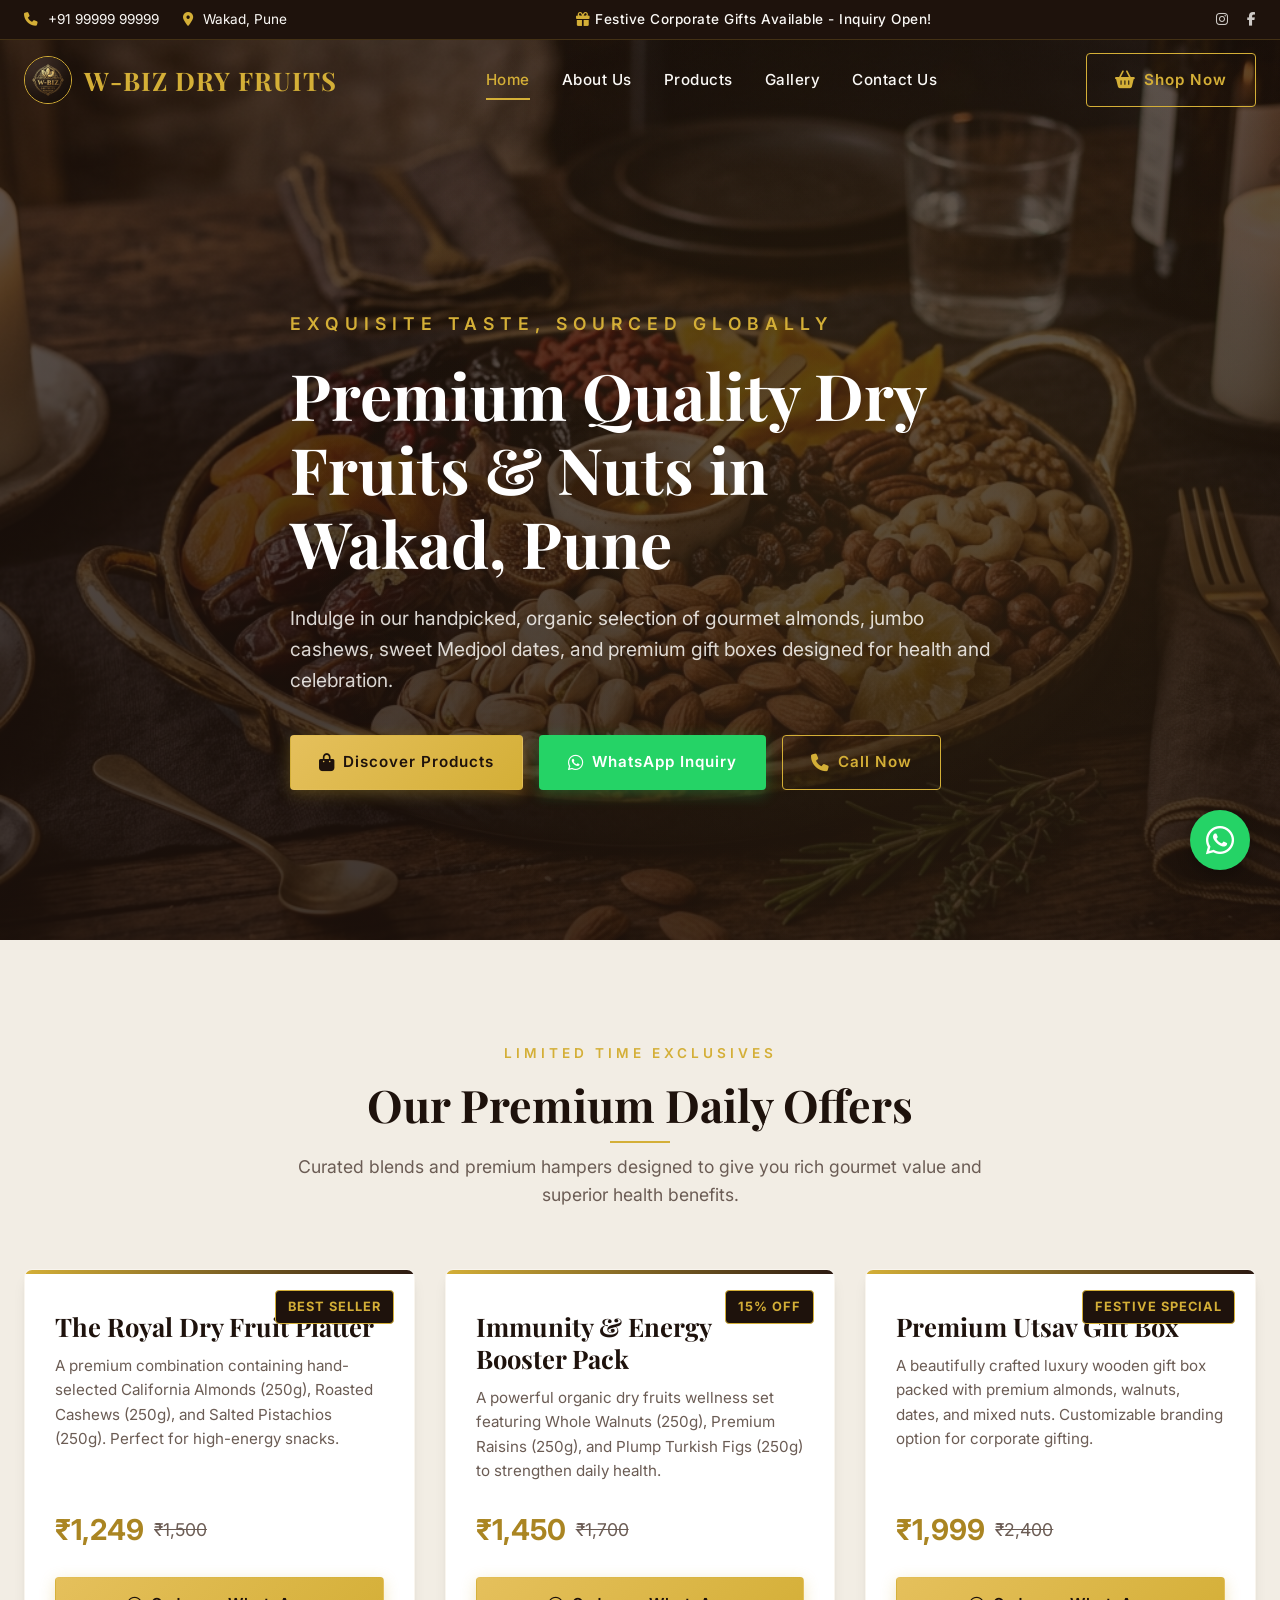
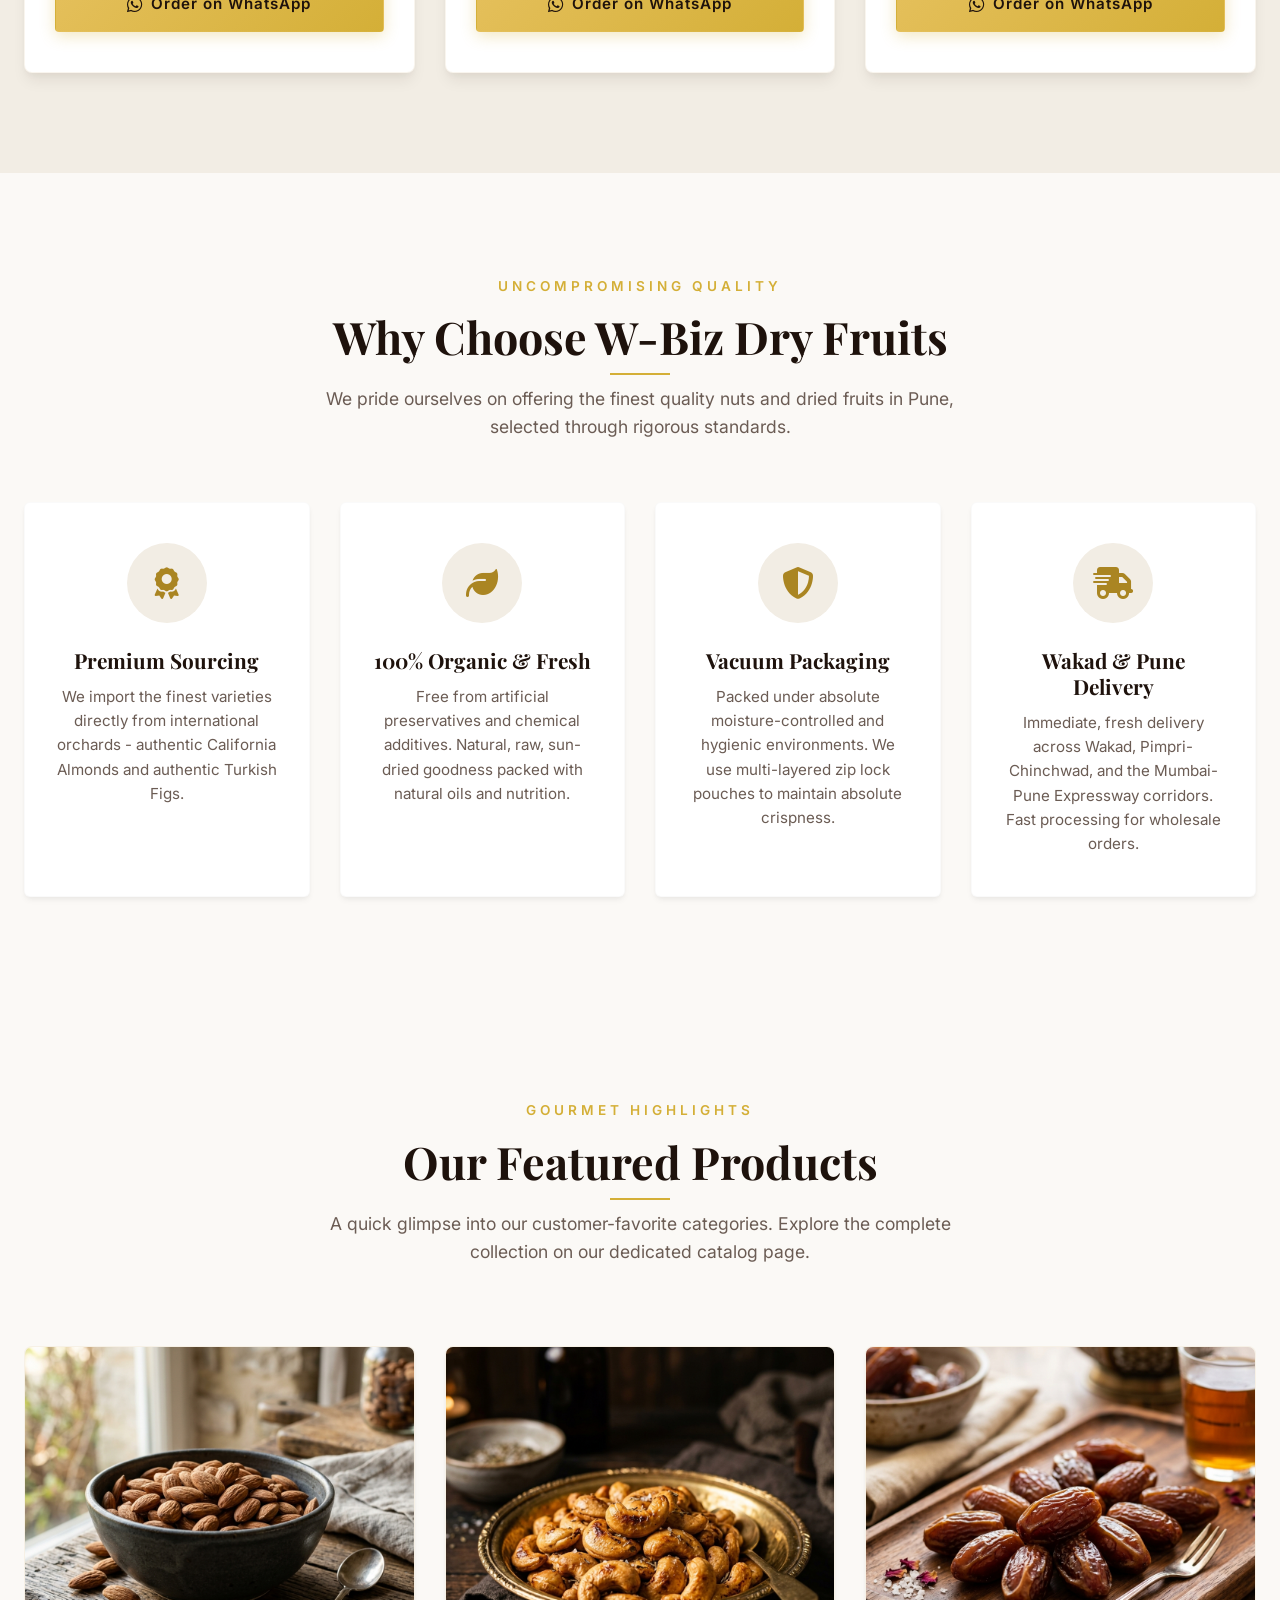
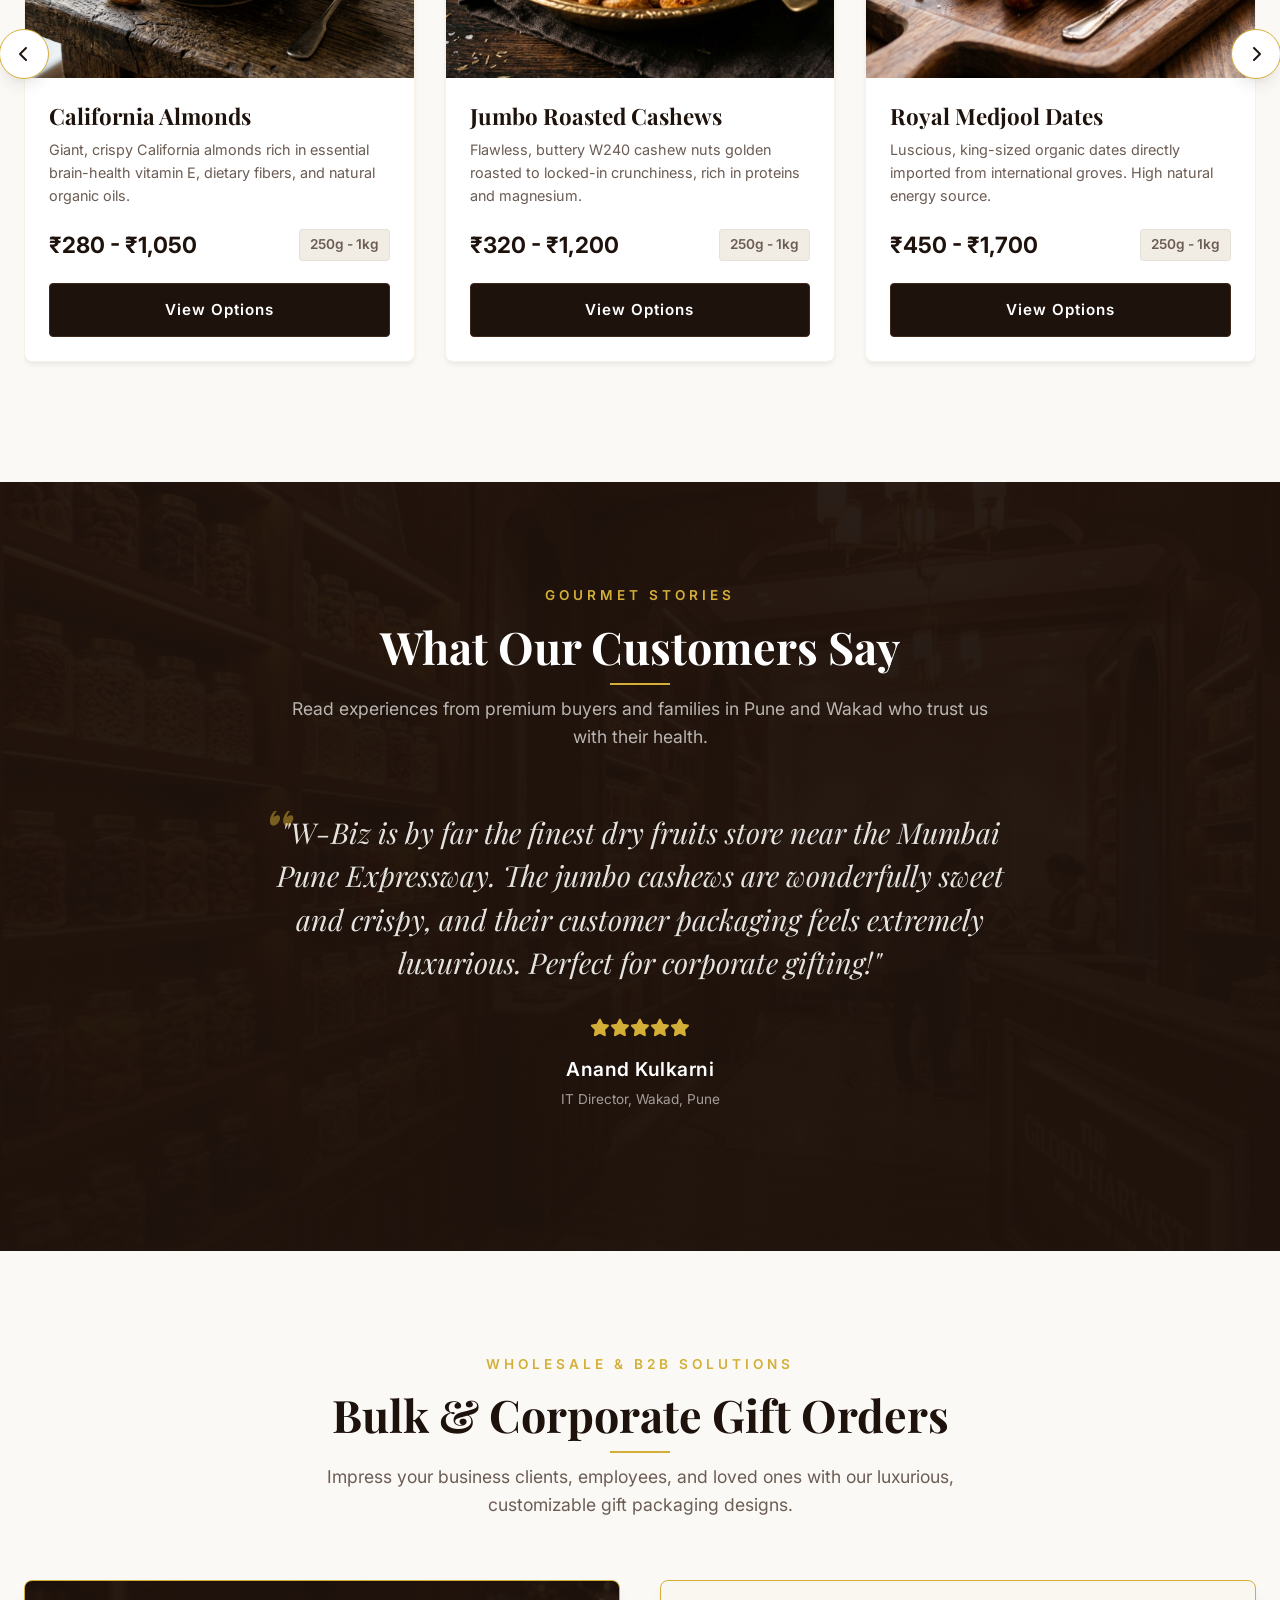
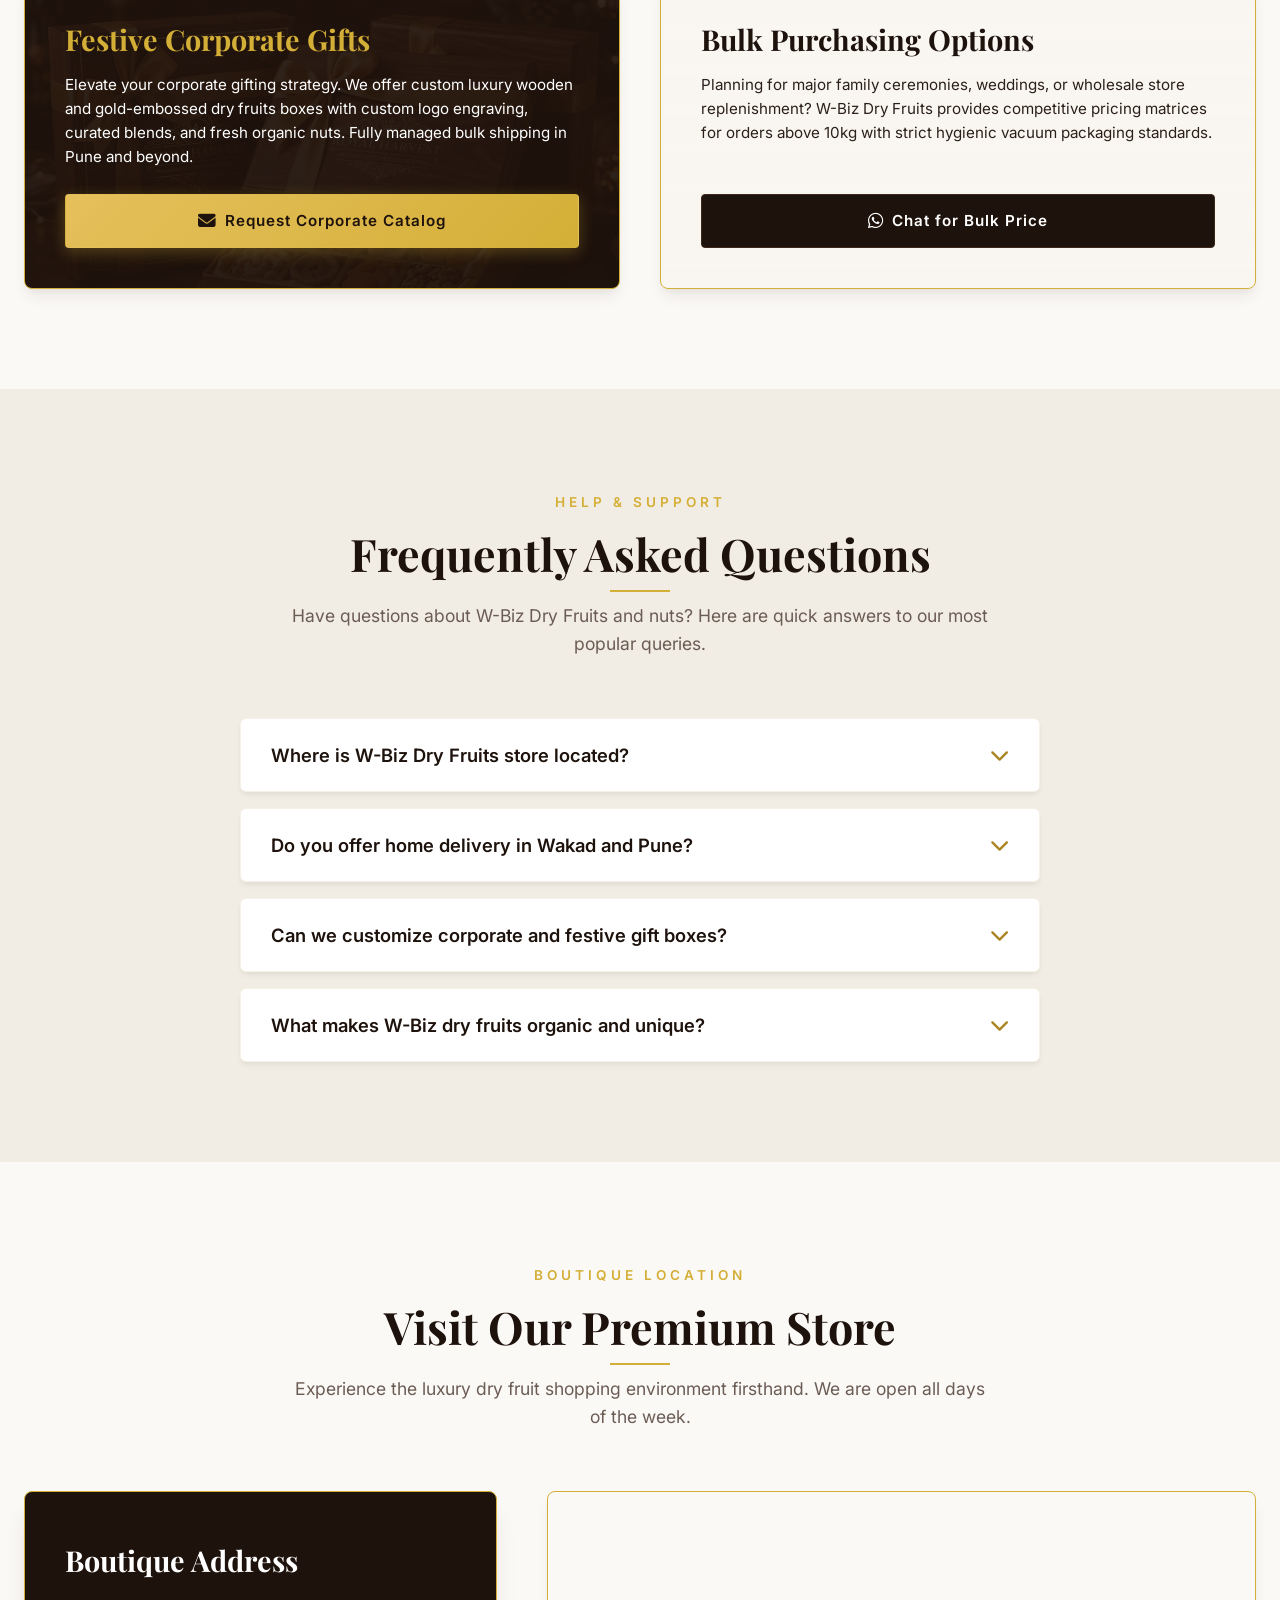
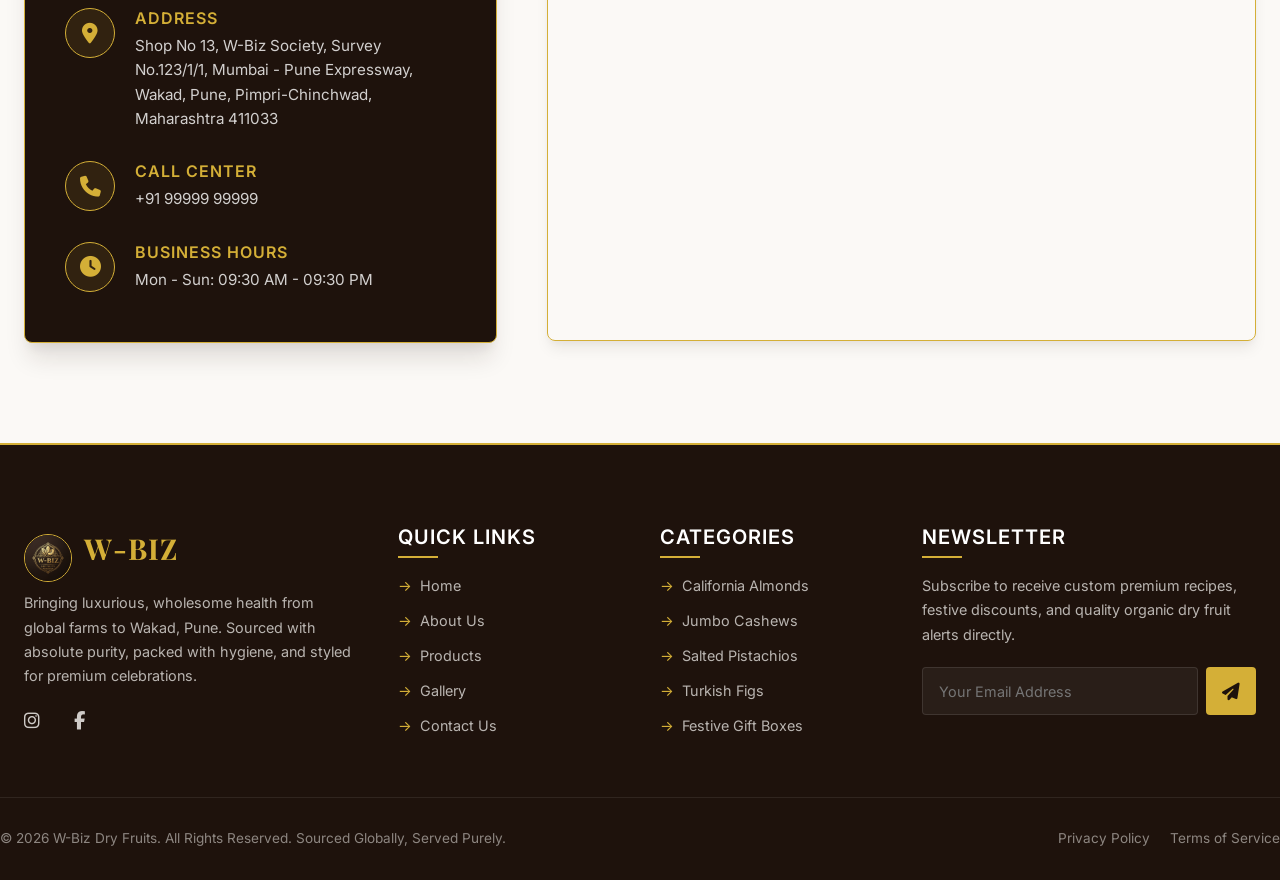
==== commit 5a45e9bd: "Made website products fully dynamic with products-data.js and Google Sheets database CMS support" ====
--- a/index.html
+++ b/index.html
@@ -543,6 +543,7 @@
   </a>
 
   <!-- Global Custom Javascript Sheet -->
+  <script src="js/products-data.js"></script>
   <script src="js/main.js"></script>
 </body>
 </html>
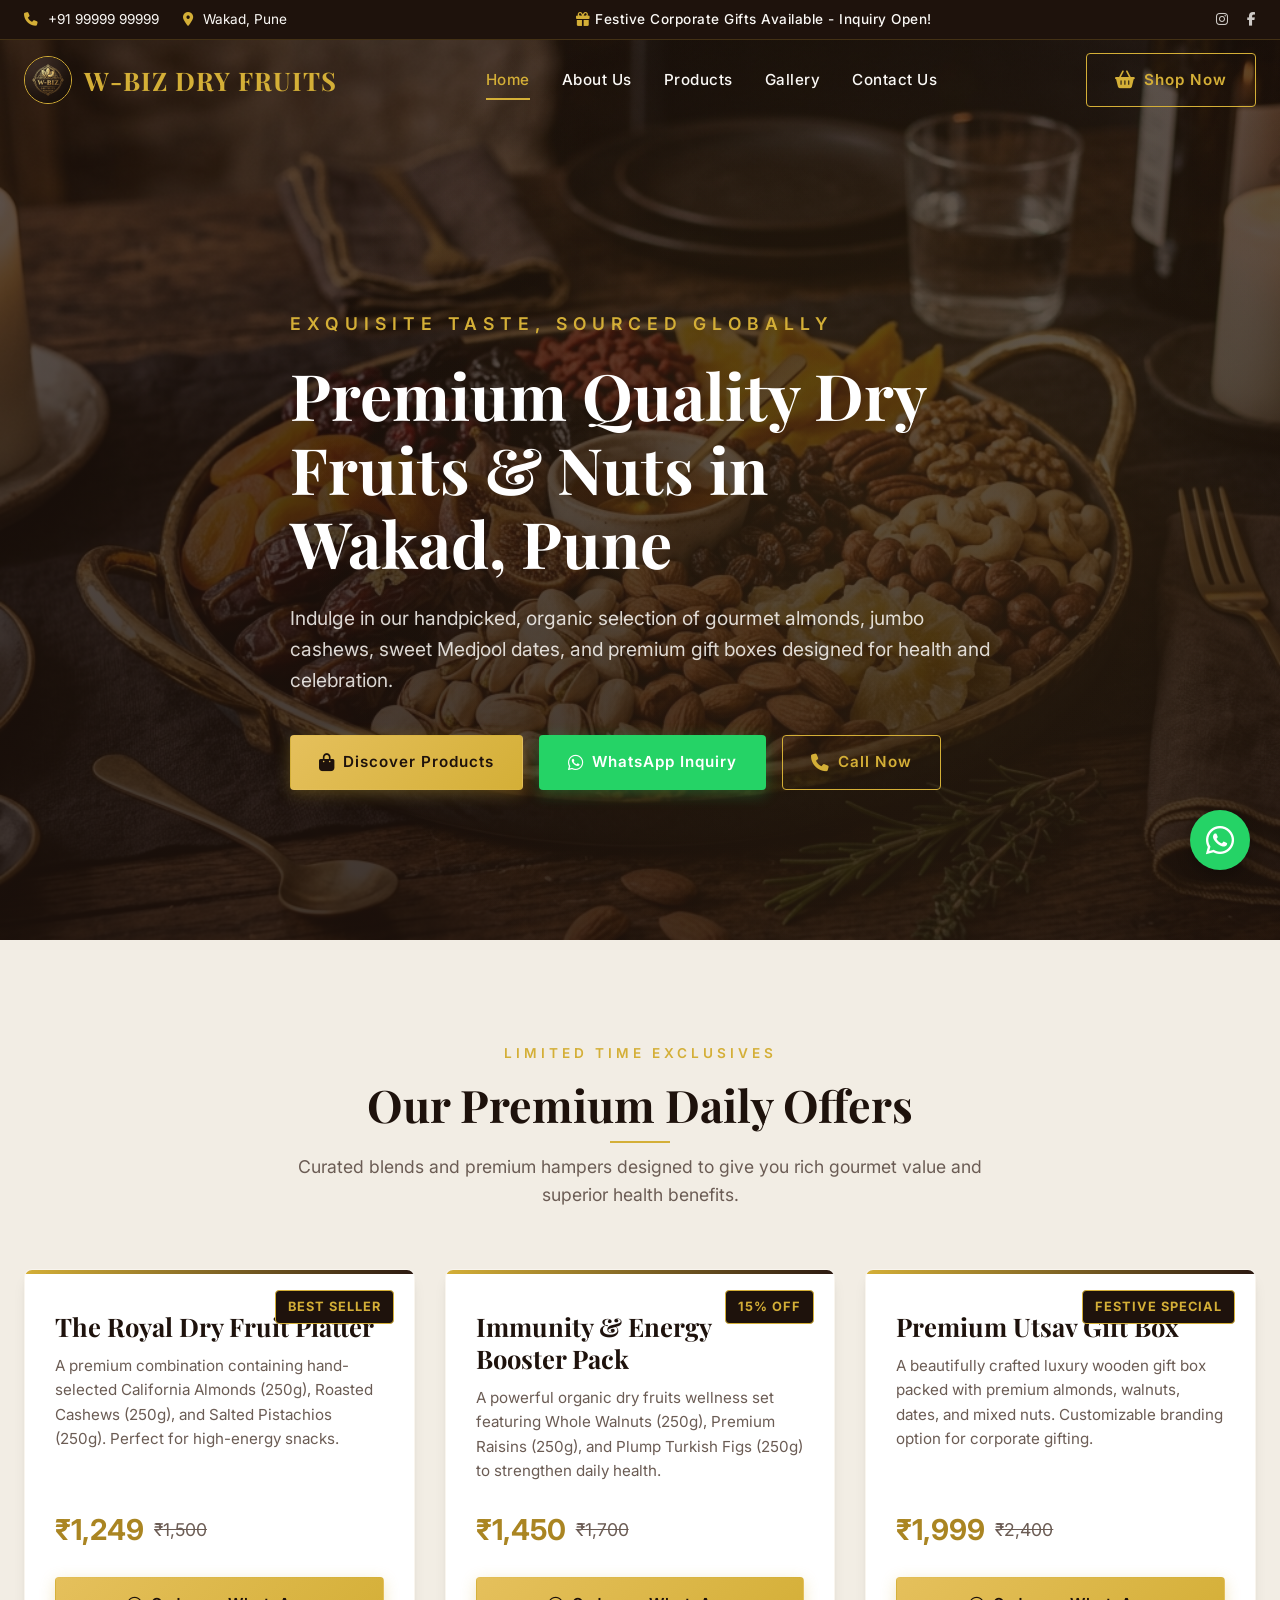
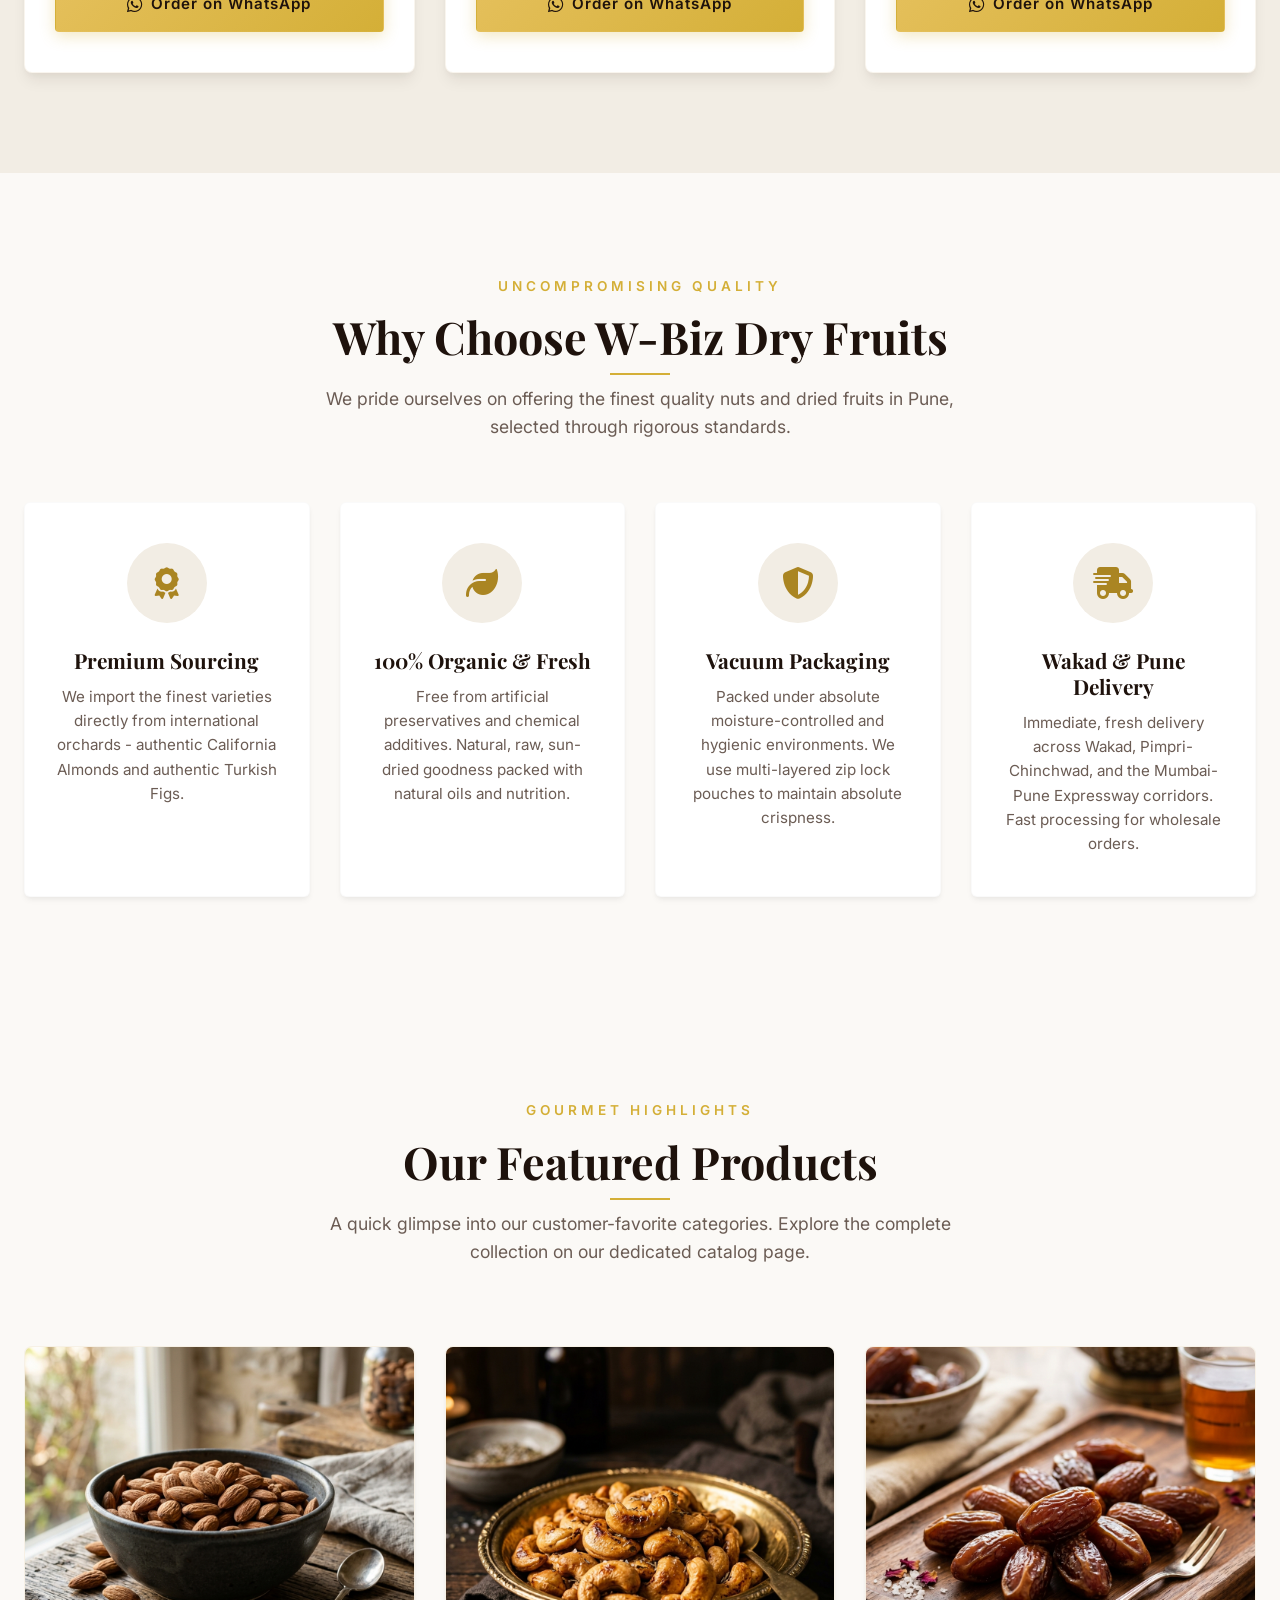
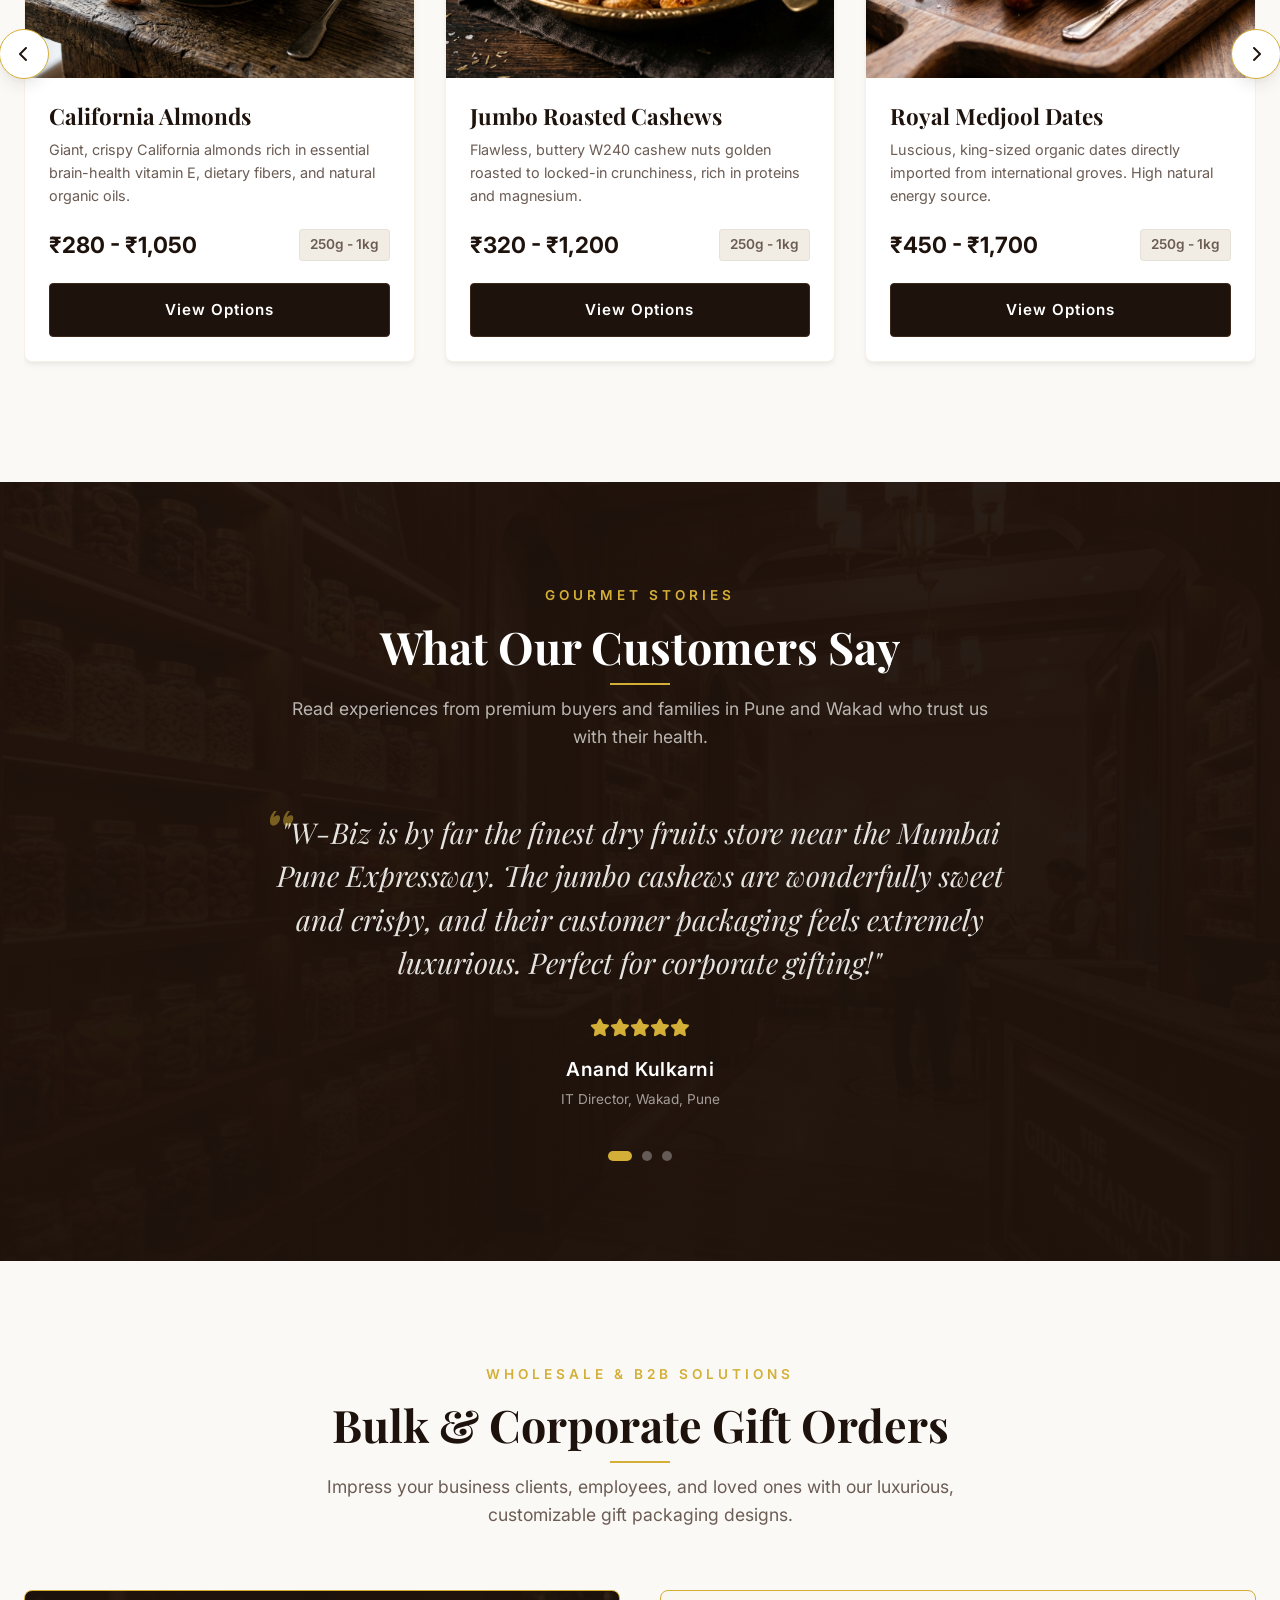
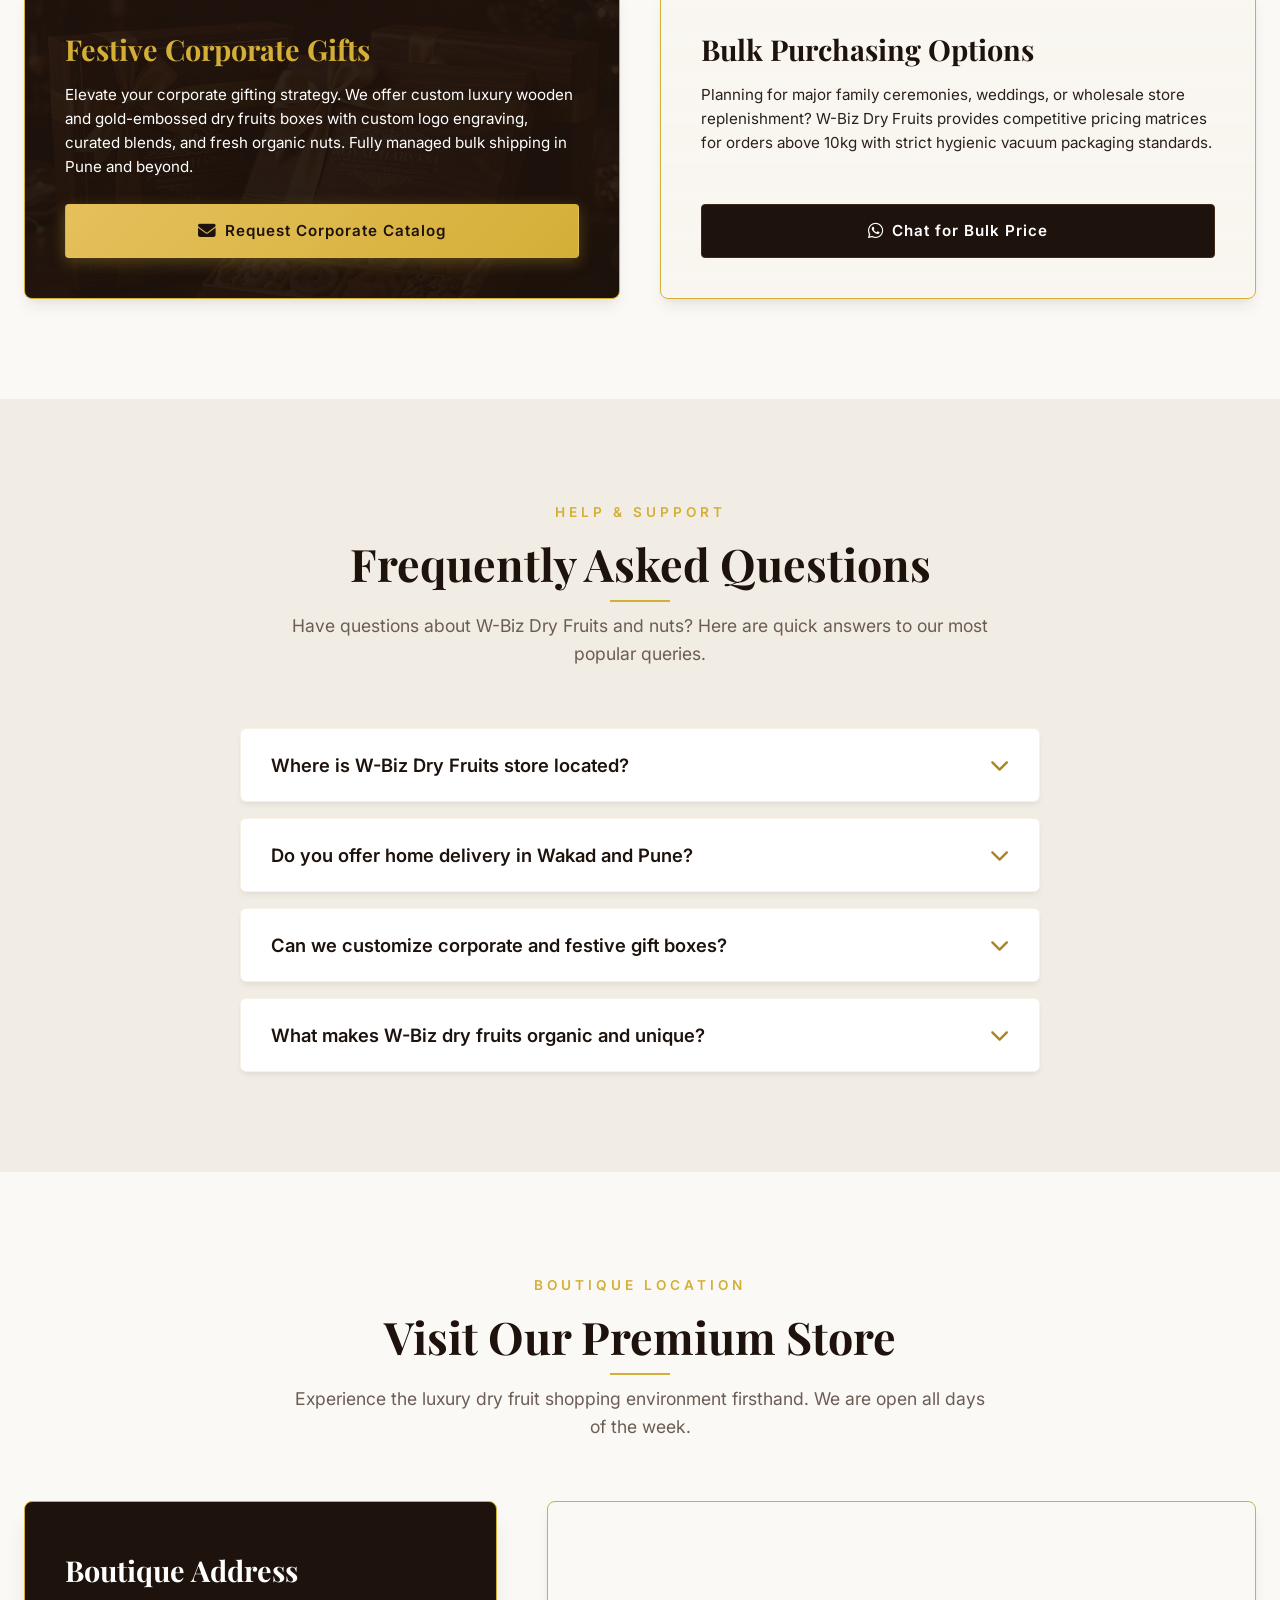
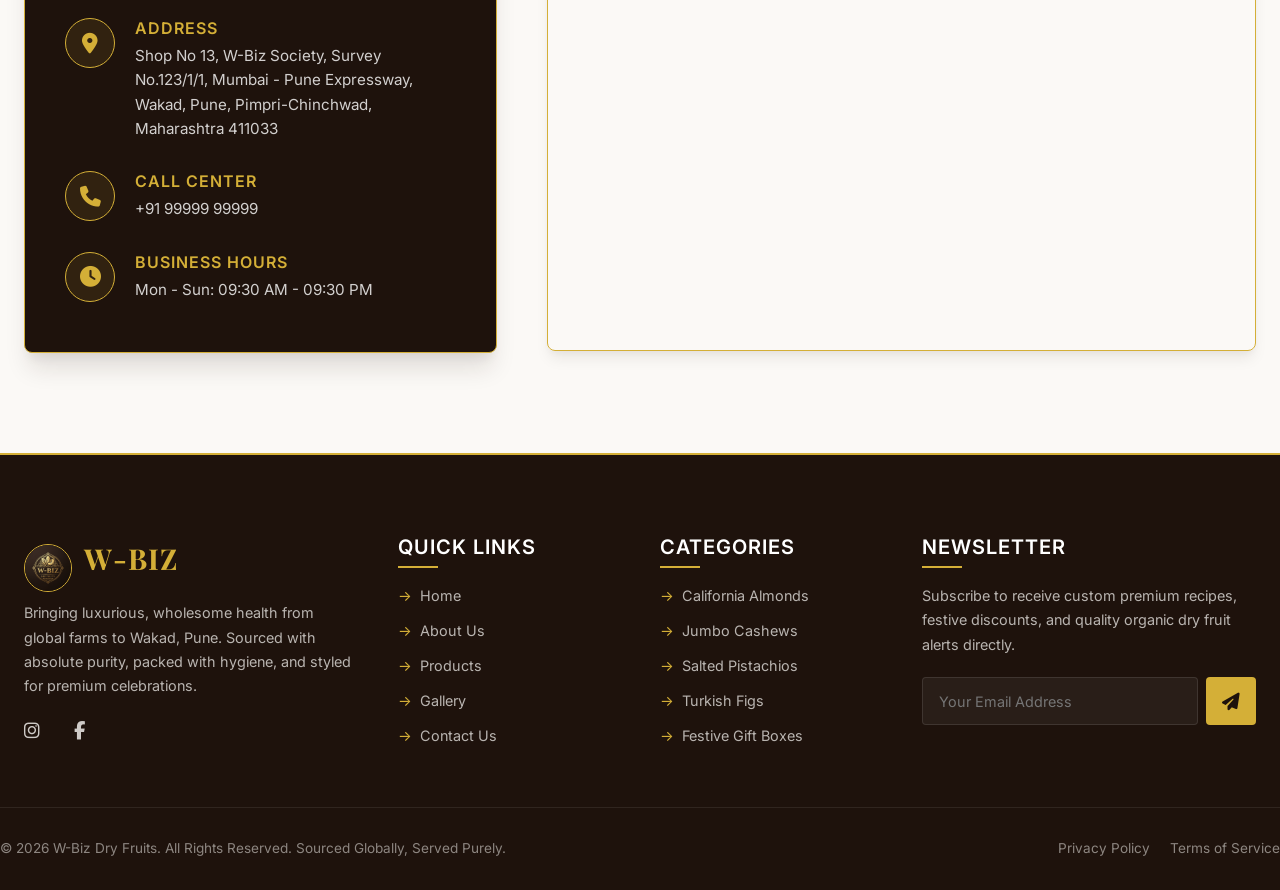
==== commit 751fef0e: "feat: implement 100% dynamic Google Sheets CMS backend with offline fallbacks" ====
--- a/index.html
+++ b/index.html
@@ -98,50 +98,10 @@
         <p>Curated blends and premium hampers designed to give you rich gourmet value and superior health benefits.</p>
       </div>
       
-      <div class="offers-grid reveal">
-        <!-- Combo 1 -->
-        <div class="offer-card">
-          <span class="offer-badge">Best Seller</span>
-          <div class="offer-content">
-            <h3 class="offer-title">The Royal Dry Fruit Platter</h3>
-            <p class="offer-desc">A premium combination containing hand-selected California Almonds (250g), Roasted Cashews (250g), and Salted Pistachios (250g). Perfect for high-energy snacks.</p>
-            <div class="offer-price">
-              ₹1,249 <span>₹1,500</span>
-            </div>
-            <a href="https://wa.me/919999999999?text=Hi%20W-Biz%20Dry%20Fruits,%20I%20want%20to%20order%20the%20Royal%20Dry%20Fruit%20Platter%20Offer." target="_blank" class="btn btn-gold text-center">
-              <i class="fa-brands fa-whatsapp"></i> Order on WhatsApp
-            </a>
-          </div>
-        </div>
-        
-        <!-- Combo 2 -->
-        <div class="offer-card">
-          <span class="offer-badge">15% Off</span>
-          <div class="offer-content">
-            <h3 class="offer-title">Immunity & Energy Booster Pack</h3>
-            <p class="offer-desc">A powerful organic dry fruits wellness set featuring Whole Walnuts (250g), Premium Raisins (250g), and Plump Turkish Figs (250g) to strengthen daily health.</p>
-            <div class="offer-price">
-              ₹1,450 <span>₹1,700</span>
-            </div>
-            <a href="https://wa.me/919999999999?text=Hi%20W-Biz%20Dry%20Fruits,%20I%20want%20to%20order%20the%20Immunity%20%26%20Energy%20Booster%20Pack." target="_blank" class="btn btn-gold text-center">
-              <i class="fa-brands fa-whatsapp"></i> Order on WhatsApp
-            </a>
-          </div>
-        </div>
-        
-        <!-- Combo 3 -->
-        <div class="offer-card">
-          <span class="offer-badge">Festive Special</span>
-          <div class="offer-content">
-            <h3 class="offer-title">Premium Utsav Gift Box</h3>
-            <p class="offer-desc">A beautifully crafted luxury wooden gift box packed with premium almonds, walnuts, dates, and mixed nuts. Customizable branding option for corporate gifting.</p>
-            <div class="offer-price">
-              ₹1,999 <span>₹2,400</span>
-            </div>
-            <a href="https://wa.me/919999999999?text=Hi%20W-Biz%20Dry%20Fruits,%20I'm%20interested%20in%20the%20Premium%20Utsav%20Gift%20Box." target="_blank" class="btn btn-gold text-center">
-              <i class="fa-brands fa-whatsapp"></i> Order on WhatsApp
-            </a>
-          </div>
+      <div class="offers-grid reveal" id="offers-grid">
+        <div style="grid-column: 1 / -1; padding: 40px; display: flex; justify-content: center; align-items: center; flex-direction: column;">
+          <div class="loader-spinner" style="border-top-color: var(--accent-gold); width: 40px; height: 40px;"></div>
+          <p style="margin-top: 15px; color: var(--text-muted); font-size: 0.95rem; font-family: 'Inter', sans-serif;">Loading premium offers...</p>
         </div>
       </div>
     </div>
@@ -294,46 +254,9 @@
       
       <div class="testimonial-carousel-container reveal">
         <div class="testimonial-track" id="testimonial-track">
-          <!-- Slide 1 -->
-          <div class="testimonial-slide">
-            <div class="testimonial-quote">
-              "W-Biz is by far the finest dry fruits store near the Mumbai Pune Expressway. The jumbo cashews are wonderfully sweet and crispy, and their customer packaging feels extremely luxurious. Perfect for corporate gifting!"
-            </div>
-            <div class="testimonial-author">
-              <div class="author-rating">
-                <i class="fa-solid fa-star"></i><i class="fa-solid fa-star"></i><i class="fa-solid fa-star"></i><i class="fa-solid fa-star"></i><i class="fa-solid fa-star"></i>
-              </div>
-              <span class="author-name">Anand Kulkarni</span>
-              <span class="author-title">IT Director, Wakad, Pune</span>
-            </div>
-          </div>
-          
-          <!-- Slide 2 -->
-          <div class="testimonial-slide">
-            <div class="testimonial-quote">
-              "We bought their customizable festive dry fruits gift boxes for Diwali, and all our relatives were amazed by the rich size and quality of the pistachios and figs. Sourcing is absolutely authentic."
-            </div>
-            <div class="testimonial-author">
-              <div class="author-rating">
-                <i class="fa-solid fa-star"></i><i class="fa-solid fa-star"></i><i class="fa-solid fa-star"></i><i class="fa-solid fa-star"></i><i class="fa-solid fa-star"></i>
-              </div>
-              <span class="author-name">Priya Deshmukh</span>
-              <span class="author-title">Fitness Blogger, Pimpri-Chinchwad</span>
-            </div>
-          </div>
-          
-          <!-- Slide 3 -->
-          <div class="testimonial-slide">
-            <div class="testimonial-quote">
-              "Superb hygienic environment inside the store. I regularly buy their organic figs and California almonds. It's clean, premium, and very friendly. Sourcing genuine organic dry fruits in Pune has become incredibly easy!"
-            </div>
-            <div class="testimonial-author">
-              <div class="author-rating">
-                <i class="fa-solid fa-star"></i><i class="fa-solid fa-star"></i><i class="fa-solid fa-star"></i><i class="fa-solid fa-star"></i><i class="fa-solid fa-star-half-stroke"></i>
-              </div>
-              <span class="author-name">Dr. Rakesh Mehta</span>
-              <span class="author-title">Cardiologist, Wakad</span>
-            </div>
+          <div class="testimonial-slide" style="display: flex; justify-content: center; align-items: center; flex-direction: column; padding: 40px;">
+            <div class="loader-spinner" style="border-top-color: var(--accent-gold); width: 40px; height: 40px; margin: 0 auto;"></div>
+            <p style="margin-top: 15px; color: rgba(251, 249, 246, 0.7); font-size: 0.95rem; font-family: 'Inter', sans-serif;">Loading guest reviews...</p>
           </div>
         </div>
         
@@ -378,57 +301,10 @@
         <p>Have questions about W-Biz Dry Fruits and nuts? Here are quick answers to our most popular queries.</p>
       </div>
       
-      <div class="faq-container reveal">
-        <!-- FAQ 1 -->
-        <div class="faq-item">
-          <button class="faq-question">
-            <h3>Where is W-Biz Dry Fruits store located?</h3>
-            <span class="faq-icon"><i class="fa-solid fa-chevron-down"></i></span>
-          </button>
-          <div class="faq-answer">
-            <div class="faq-answer-content">
-              Our premium boutique store is located at <strong>Shop No 13, W-Biz Society, Survey No.123/1/1, Mumbai - Pune Expressway, Wakad, Pune, Maharashtra 411033</strong>. It is highly accessible for residents of Wakad, Pimpri-Chinchwad, and travellers on the Expressway.
-            </div>
-          </div>
-        </div>
-        
-        <!-- FAQ 2 -->
-        <div class="faq-item">
-          <button class="faq-question">
-            <h3>Do you offer home delivery in Wakad and Pune?</h3>
-            <span class="faq-icon"><i class="fa-solid fa-chevron-down"></i></span>
-          </button>
-          <div class="faq-answer">
-            <div class="faq-answer-content">
-              Yes! We provide express, contactless doorstep delivery across Wakad, Pimpri-Chinchwad, and selective sectors of Pune. Contact us via WhatsApp to share your address and secure immediate shipping options.
-            </div>
-          </div>
-        </div>
-        
-        <!-- FAQ 3 -->
-        <div class="faq-item">
-          <button class="faq-question">
-            <h3>Can we customize corporate and festive gift boxes?</h3>
-            <span class="faq-icon"><i class="fa-solid fa-chevron-down"></i></span>
-          </button>
-          <div class="faq-answer">
-            <div class="faq-answer-content">
-              Absolutely! We specialize in premium personalized dry fruits gift boxes. You can choose the tray material (wooden, gold hard-board, eco-sleeves), custom choose the assortment dry fruits (almonds, cashews, pistachios, dates, figs, mixed), and engrave your corporate emblem on the outer packaging.
-            </div>
-          </div>
-        </div>
-        
-        <!-- FAQ 4 -->
-        <div class="faq-item">
-          <button class="faq-question">
-            <h3>What makes W-Biz dry fruits organic and unique?</h3>
-            <span class="faq-icon"><i class="fa-solid fa-chevron-down"></i></span>
-          </button>
-          <div class="faq-answer">
-            <div class="faq-answer-content">
-              We focus strictly on premium grades (like California almonds and King-size Cashews). Our items are sorted and vacuum-packed under certified clean facilities without artificial polish, chemical colors, or preservatives, assuring 100% natural oil preservation and crispness.
-            </div>
-          </div>
+      <div class="faq-container reveal" id="faq-container">
+        <div style="text-align: center; padding: 40px; display: flex; justify-content: center; align-items: center; flex-direction: column; width: 100%;">
+          <div class="loader-spinner" style="border-top-color: var(--accent-gold); width: 40px; height: 40px; margin: 0 auto;"></div>
+          <p style="margin-top: 15px; color: var(--text-muted); font-size: 0.95rem; font-family: 'Inter', sans-serif;">Loading questions...</p>
         </div>
       </div>
     </div>
